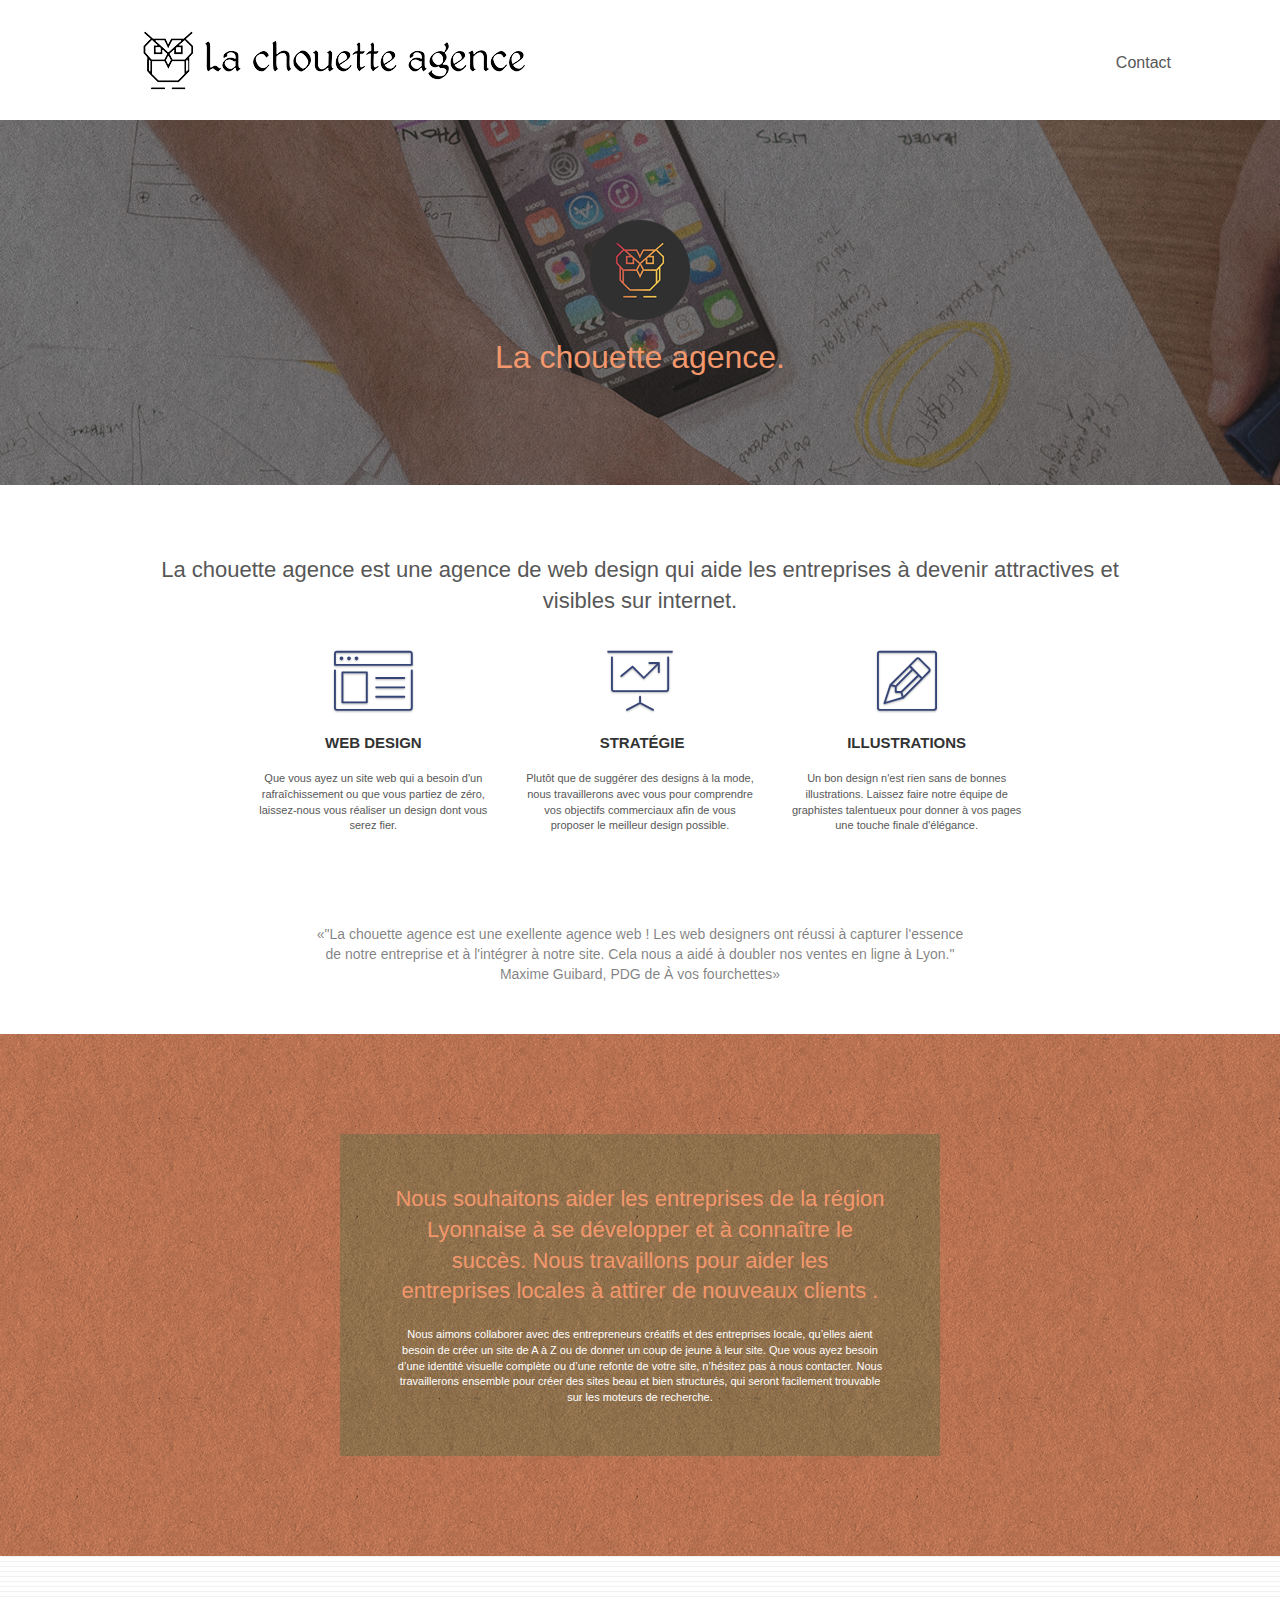
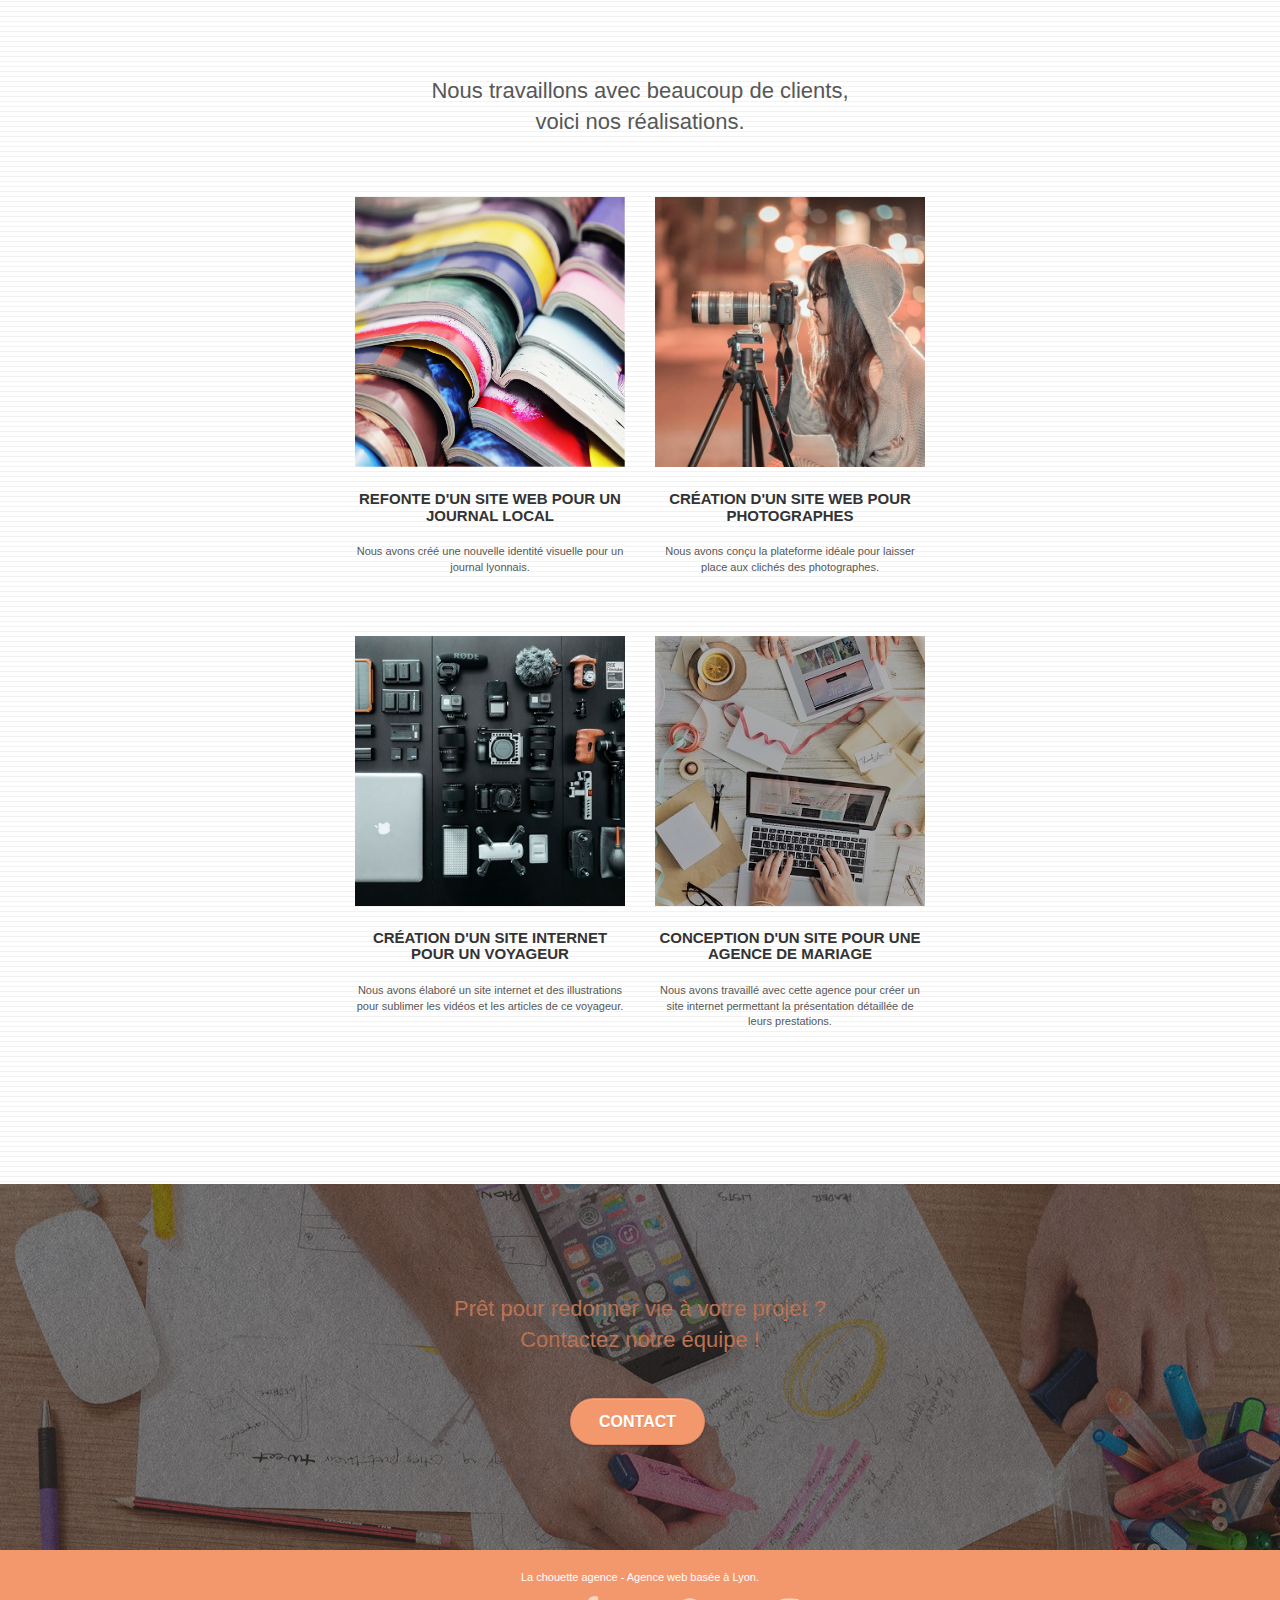
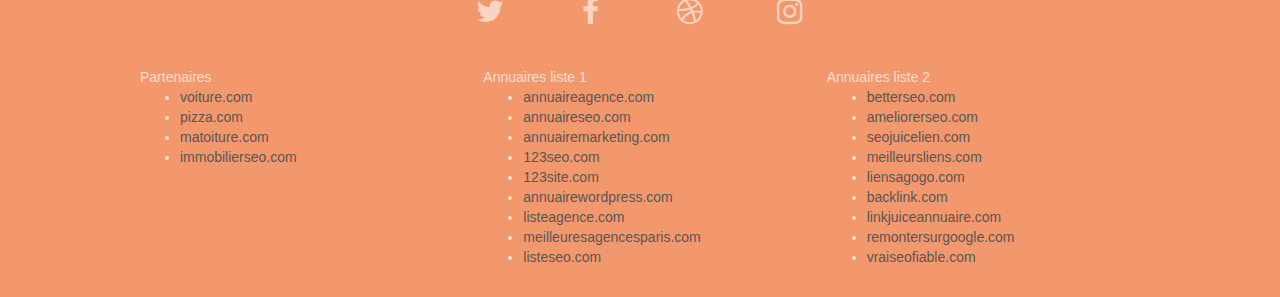
==== index.html @ 509ae754 "réduction de la taille des images trop volumineuse" ====
<!doctype html>
<html lang="fr">
<head>
    <meta charset="utf-8">
    <meta name="keywords" content="Entreprise webdesign Lyon ">
    <meta name="description" content="Entreprise de web design ,2 place Sathonay 69001 Lyon ,Ouvert de 9h à 18h du lundi au vendredi">
    <meta name="viewport" content="width=device-width, initial-scale=1.0, viewport-fit=cover">
	<meta name="robots" content="follow,index">
    <link rel="shortcut icon" type="image/png" href="favicon.jpg">
    
	<link rel="stylesheet" type="text/css" href="./css/bootstrap.css">
	<link rel="stylesheet" type="text/css" href="style.css">
	<link rel="stylesheet" type="text/css" href="./css/font-awesome.css">
	<link rel="stylesheet" type="text/css" href="./css/et-line.css">
	
    
	<script src="./js/jquery-2.1.0.min.js"></script>
	<script src="./js/bootstrap.min.js"></script>
	<script src="./js/blocs.min.js"></script>
	<script src="./js/jquery.touchSwipe.min.js" defer></script>
	<script src="./js/gmaps.min.js"></script>

    <title>La chouette agence</title>

    
<!-- Analytics -->
 
<!-- Analytics END -->
    
</head>
<body>
<!-- Principal conteneur -->
<div class="page-container">
    
<!-- bloc-0 -->
<div class="bloc bgc-white l-bloc " id="bloc-0">
	<div class="container bloc-sm">

		<nav class="navbar row">
			<div class="navbar-header">
				<img class="navbar-brand" src="img/la-chouette-agence.png" alt="logo de la chouette agence entreprise de webdesign à lyon" height="40" />
				<button id="nav-toggle" type="button" class="ui-navbar-toggle navbar-toggle" data-toggle="collapse" data-target=".navbar-1">
					<span class="sr-only">Toggle navigation</span><span class="icon-bar"></span><span class="icon-bar"></span><span class="icon-bar"></span>
				</button>
			</div>
			<div class="collapse navbar-collapse navbar-1 special-dropdown-nav">
				<ul class="site-navigation nav navbar-nav">
					<li>
					</li>
					<li>
					</li>
					<li>
						<a href="page2.html">Contact</a>
					</li>
				</ul>
			</div>
		</nav>
	</div>
</div>
<!-- bloc-0 END -->

<!-- bloc-1-presentation -->
<div class="bloc bgc-dark-slate-blue bg-banniere d-bloc bg-t-edge bloc-bg-texture texture-paper b-parallax" id="bloc-1-hero">
	<div class="container bloc-lg">
		<div class="row tight-width-whitespace">
			<div class="col-sm-12">
				<img src="img/logo.png" class="center-block image-resize-mode" width="100" alt="logo La chouette agence" />
				<h1 class="text-center hero-bloc-text tc-white ">
					La chouette agence.
				</h1>
			</div>
		</div>
	</div>
</div>
<!-- bloc-1-presentation END -->

<!-- bloc-2-services -->
<div class="bloc bgc-white l-bloc" id="bloc-2-services">
	<div class="container bloc-md">
		<div class="row">
			<div class="col-sm-12 text-center">
				<h2>La chouette agence est une agence de web design qui aide les entreprises à devenir attractives et visibles sur internet.</h2>
			</div>
		</div>
		<div class="row voffset-lg med-width-whitespace">
			<div class="col-sm-4">
				<div class="text-center">
					<span class="et-icon-browser sm-shadow icon-dark-slate-blue icons icon-lg"></span>
				</div>
				<h3 class="mg-md text-center">
					Web design
				</h3>
				<p class="text-center ">
					Que vous ayez un site web qui a besoin d'un rafraîchissement ou que vous partiez de zéro, laissez-nous vous réaliser un design dont vous serez fier.
				</p>
			</div>
			<div class="col-sm-4">
				<div class="text-center">
					<span class="et-icon-presentation sm-shadow icon-dark-slate-blue icons icon-lg"></span>
				</div>
				<h3 class="mg-md text-center">
					&nbsp;Stratégie
				</h3>
				<p class="text-center ">
					Plutôt que de suggérer des designs à la mode, nous travaillerons avec vous pour comprendre vos objectifs commerciaux afin de vous proposer le meilleur design possible.<br>
				</p>
			</div>
			<div class="col-sm-4">
				<div class="text-center">
					<span class="et-icon-edit sm-shadow icon-dark-slate-blue icons icon-lg"></span>
				</div>
				<h3 class="mg-md text-center">
					Illustrations
				</h3>
				<p class="text-center ">
					Un bon design n'est rien sans de bonnes illustrations. Laissez faire notre équipe de graphistes talentueux pour donner à vos pages une touche finale d'élégance.
				</p>
			</div>
		</div>
		<div class="row voffset-lg voffset">
			<div class="col-xs-12 col-md-8 col-md-offset-2 text-center">
				<q>"La chouette agence est une exellente agence web ! Les web designers ont réussi à capturer l'essence de notre entreprise et à l'intégrer à notre site. Cela nous a aidé à doubler nos ventes en ligne à Lyon."<br>
				Maxime Guibard, PDG de &Agrave; vos fourchettes</q>

			</div>
		</div>
	</div>
</div>
<!-- bloc-2-services END -->

<!-- bloc-3-what-i-do -->
<div class="bloc tc-white bgc-atomic-tangerine bg-presentation d-bloc bloc-bg-texture texture-paper b-parallax" id="bloc-3-what-i-do">
	<div class="container bloc-lg">
		<div class="row tight-width-whitespace black-background">
			<div class="col-sm-12">
				<h2 class="mg-md text-center tc-white">
					Nous souhaitons aider les entreprises de la région Lyonnaise à se développer et à connaître le succès. Nous travaillons pour aider les entreprises locales à attirer de nouveaux clients .<br>
				</h2>
				<p class="text-center white">
					Nous aimons collaborer avec des entrepreneurs créatifs et des entreprises locale, qu’elles aient besoin de créer un site de A à Z ou de donner un coup de jeune à leur site. Que vous ayez besoin d’une identité visuelle complète ou d’une refonte de votre site, n’hésitez pas à nous contacter. Nous travaillerons ensemble pour créer des sites beau et bien structurés, qui seront facilement trouvable sur les moteurs de recherche.
				</p>
			</div>
		</div>
	</div>
</div>
<!-- bloc-3-what-i-do END -->

<!-- bloc-4-portfolio -->
<div class="bloc bgc-white bg-lines-h2-bg bg-repeat l-bloc" id="bloc-4-portfolio">
	<div class="container bloc-lg">
		<div class="row">
			<div class="col-sm-12 text-center">
				<h2>Nous travaillons avec beaucoup de clients,<br>
				voici nos réalisations.</h2>
			</div>
		</div>
		<div class="row tight-width-whitespace portfolio-row">
			<div class="col-sm-6">
				<a href="#" data-lightbox="img1_min.jpg" data-gallery-id="gallery-1" data-caption="Refonte d'un site web pour un journal local" data-frame="snapshot-lb"><img src="img/1.jpg" alt="Plusieurs magasines ouvert illustrant la refonte d'un site web pour un journal local" class="img-responsive portfolio-thumb" /></a>
				<h3 class="mg-md text-center">
					Refonte d'un site web pour un journal local
				</h3>
				<p class="text-center">
					Nous avons créé une nouvelle identité visuelle pour un journal lyonnais.
				</p>
			</div>
			<div class="col-sm-6">
				<a href="#" data-lightbox="img2_min.jpg" data-gallery-id="gallery-1" data-caption="Création d'un site web pour photographes" data-frame="snapshot-lb"><img src="img/2.jpg" class="img-responsive portfolio-thumb" alt="Une personne prenant une photo pour représenter la création d'un site web pour photographes" /></a>
				<h3 class="mg-md text-center">
					Création d'un site web pour photographes
				</h3>
				<p class="text-center">
					Nous avons conçu la plateforme idéale pour laisser place aux clichés des photographes.
				</p>
			</div>
		</div>
		<div class="row tight-width-whitespace portfolio-row">
			<div class="col-sm-6">
				<a href="#" data-lightbox="img/3.bmp" data-gallery-id="gallery-1" data-caption="Création d'un site internet pour un voyageur" data-frame="snapshot-lb"><img src="img/3.bmp" class="img-responsive portfolio-thumb" alt="Image de différents matériels de photo et vidéo pour un site web d'un voyageur"/></a>
				<h3 class="mg-md text-center">
					Création d'un site internet pour un voyageur
				</h3>
				<p class="text-center">
					Nous avons élaboré un site internet et des illustrations pour sublimer les vidéos et les articles de ce voyageur.
				</p>
			</div>
			<div class="col-sm-6">
				<a href="#" data-lightbox="img/4.bmp" data-gallery-id="gallery-1" data-caption="Conception d'un site pour une agence de mariage" data-frame="snapshot-lb"><img src="img/4.bmp" class="img-responsive portfolio-thumb" alt="Une table de travaille avec faire part et d'autres éléments de décoration pour illustrer la création d'un site web pour agence de mariage" /></a>
				<h3 class="mg-md text-center">
					Conception d'un site pour une agence de mariage
				</h3>
				<p class="text-center">
					Nous avons travaillé avec cette agence pour créer un site internet permettant la présentation détaillée de leurs prestations.
				</p>
			</div>
		</div>
	</div>
</div>
<!-- bloc-4-portfolio END -->

<!-- bloc-5-cta -->
<div class="bloc bgc-dark-slate-blue bg-banniere d-bloc bloc-bg-texture texture-paper" id="bloc-5-cta">
	<div class="container bloc-lg">
		<div class="row">
			<h2 class="mg-md text-center tc-white">
				Prêt pour redonner vie à votre projet ?<br>Contactez notre équipe !
			</h2>
			<div class="col-sm-12 text-center">
				<a href="page2.html" class="btn btn-atomic-tangerine btn-clean btn-rd btn-lg cta-hero">Contact</a>
			</div>
		</div>
	</div>
</div>
<!-- bloc-5-cta END -->

<!-- Footer - bloc-8 -->
<div class="bloc bgc-atomic-tangerine d-bloc" id="bloc-8">
	<div class="container bloc-sm">
		<div class="row">
			<div class="col-sm-12">
				<p class="text-center white">
					La chouette agence - Agence web basée à Lyon.<br>
				</p>
				<div class="row row-no-gutters social">
					<div class="col-sm-3">
						<div class="text-center">
							<a class="social" href="index.html"><span class="fa fa-twitter icon-md"></span></a>
						</div>
					</div>
					<div class="col-sm-3">
						<div class="text-center">
							<a class="social" href="index.html"><span class="fa fa-facebook icon-md"></span></a>
						</div>
					</div>
					<div class="col-sm-3">
						<div class="text-center">
							<a class="social" href="index.html"><span class="fa fa-dribbble icon-md"></span></a>
						</div>
					</div>
					<div class="col-sm-3">
						<div class="text-center">
							<a class="social" href="index.html"><span class="fa fa-instagram icon-md"></span></a>
						</div>
					</div>
					<div class="keywords" style="color:#F3976C;">Agence web à paris, stratégie web, web design, illustrations, design de site web, site web, web, internet, site internet, site</div>
				</div>
				<div class="row">
					<div class="col-sm-4">
						Partenaires
							<ul>
								<li><a href="voiture.com">voiture.com</a></li>
								<li><a href="pizza.com">pizza.com</a></li>
								<li><a href="matoiture.com">matoiture.com</a></li>
								<li><a href="immobilierseo.com">immobilierseo.com</a></li>
							</ul>		
					</div>
					<div class="col-sm-4">
						Annuaires liste 1
						<ul>
							<li><a href="annuaireagence.com">annuaireagence.com</a></li>
							<li><a href="annuaireseo.com">annuaireseo.com</a></li>
							<li><a href="annuairemarketing.com">annuairemarketing.com</a></li>
							<li><a href="123seoture.com">123seo.com</a></li>
							<li><a href="123site.com">123site.com</a></li>
							<li><a href="annuairewordpress.com">annuairewordpress.com</a></li>
							<li><a href="listeagence.com">listeagence.com</a></li>
							<li><a href="meilleuresagencesparis.com">meilleuresagencesparis.com</a></li>
							<li><a href="listeseo.com">listeseo.com</a></li>
						</ul>
					</div>
					<div class="col-sm-4">
						Annuaires liste 2
						<ul>
							<li><a href="betterseo.com">betterseo.com</a></li>
							<li><a href="ameliorerseo.com">ameliorerseo.com</a></li>
							<li><a href="seojuicelien.com">seojuicelien.com</a></li>
							<li><a href="meilleursliens.com">meilleursliens.com</a></li>
							<li><a href="liensagogo.com">liensagogo.com</a></li>
							<li><a href="backlink.com">backlink.com</a></li>
							<li><a href="linkjuiceannuaire.com">linkjuiceannuaire.com</a></li>
							<li><a href="remontersurgoogle.com">remontersurgoogle.com</a></li>
							<li><a href="vraiseofiable.com">vraiseofiable.com</a></li>
						</ul>
					</div>
				</div>
			</div>
		</div>
	</div>
</div>
<!-- Footer - bloc-8 END -->

</div>
<!-- Principal conteneur END -->
    

</body>
</html>
---- style.css ----
body {
    margin: 0;
    padding: 0;
    background: #FFF;
    overflow-x: hidden;
    -webkit-font-smoothing: antialiased;
    -moz-osx-font-smoothing: grayscale;
}

a,
button {
    transition: all .3s ease-in-out;
    outline: none!important;
}

a:hover {
    text-decoration: none;
    cursor: pointer;
}

#page-loading-blocs-notifaction {
    position: fixed;
    top: 0;
    bottom: 0;
    width: 100%;
    z-index: 100000;
    background: #FFFFFF url("img/pageload-spinner.gif") no-repeat center center;
}

.bloc {
    width: 100%;
    clear: both;
    background: 50% 50% no-repeat;
    padding: 0 50px;
    -webkit-background-size: cover;
    -moz-background-size: cover;
    -o-background-size: cover;
    background-size: cover;
    position: relative;
}

.bloc .container {
    padding-left: 0;
    padding-right: 0;
}

.bloc-lg {
    padding: 100px 50px;
}

.bloc-md {
    padding: 50px;
}

.bloc-sm {
    padding: 20px 50px;
}

.bg-center,
.bg-l-edge,
.bg-r-edge,
.bg-t-edge,
.bg-b-edge,
.bg-tl-edge,
.bg-bl-edge,
.bg-tr-edge,
.bg-br-edge,
.bg-repeat {
    -webkit-background-size: auto!important;
    -moz-background-size: auto!important;
    -o-background-size: auto!important;
    background-size: auto!important;
}

.bg-repeat {
    background: repeat;
}

.bg-t-edge {
    background: top no-repeat;
}

.bloc-bg-texture::before {
    content: "";
    background-size: 2px 2px;
    position: absolute;
    top: 0;
    bottom: 0;
    left: 0;
    right: 0;
}

.texture-paper::before {
    background: url("img/texture-paper.png");
    background-size: 280px 280px;
}

.b-parallax {
    background-attachment: fixed;
}

.d-bloc {
    color: rgba(255, 255, 255, .7);
}

.d-bloc button:hover {
    color: rgba(255, 255, 255, .9);
}

.d-bloc .icon-round,
.d-bloc .icon-square,
.d-bloc .icon-rounded,
.d-bloc .icon-semi-rounded-a,
.d-bloc .icon-semi-rounded-b {
    border-color: rgba(255, 255, 255, .9);
}

.d-bloc .divider-h span {
    border-color: rgba(255, 255, 255, .2);
}

.d-bloc .a-btn,
.d-bloc .navbar a,
.d-bloc .navbar-brand,
.d-bloc a .icon-sm,
.d-bloc a .icon-md,
.d-bloc a .icon-lg,
.d-bloc a .icon-xl,
.d-bloc h1 a,
.d-bloc h2 a,
.d-bloc h3 a,
.d-bloc h4 a,
.d-bloc h5 a,
.d-bloc h6 a,
.d-bloc p a {
    color: rgba(255, 255, 255, .6);
}

.d-bloc .a-btn:hover,
.d-bloc .navbar a:hover,
.d-bloc .navbar-brand:hover,
.d-bloc a:hover .icon-sm,
.d-bloc a:hover .icon-md,
.d-bloc a:hover .icon-lg,
.d-bloc a:hover .icon-xl,
.d-bloc h1 a:hover,
.d-bloc h2 a:hover,
.d-bloc h3 a:hover,
.d-bloc h4 a:hover,
.d-bloc h5 a:hover,
.d-bloc h6 a:hover,
.d-bloc p a:hover {
    color: rgba(255, 255, 255, 1);
}

.d-bloc .navbar-toggle .icon-bar {
    background: rgba(255, 255, 255, 1);
}

.d-bloc .btn-wire,
.d-bloc .btn-wire:hover {
    color: rgba(255, 255, 255, 1);
    border-color: rgba(255, 255, 255, 1);
}

.d-bloc .panel {
    color: rgba(0, 0, 0, .5);
}

.d-bloc .panel button:hover {
    color: rgba(0, 0, 0, .7);
}

.d-bloc .panel icon {
    border-color: rgba(0, 0, 0, .7);
}

.d-bloc .panel .divider-h span {
    border-color: rgba(0, 0, 0, .1);
}

.d-bloc .panel .a-btn {
    color: rgba(0, 0, 0, .6);
}

.d-bloc .panel .a-btn:hover {
    color: rgba(0, 0, 0, 1);
}

.d-bloc .panel .btn-wire,
.d-bloc .panel .btn-wire:hover {
    color: rgba(0, 0, 0, .7);
    border-color: rgba(0, 0, 0, .3);
}

.d-bloc .panel,
.l-bloc {
    color: rgba(0, 0, 0, .5);
}

.d-bloc .panel button:hover,
.l-bloc button:hover {
    color: rgba(0, 0, 0, .7);
}

.l-bloc .icon-round,
.l-bloc .icon-square,
.l-bloc .icon-rounded,
.l-bloc .icon-semi-rounded-a,
.l-bloc .icon-semi-rounded-b {
    border-color: rgba(0, 0, 0, .7);
}

.d-bloc .panel .divider-h span,
.l-bloc .divider-h span {
    border-color: rgba(0, 0, 0, .1);
}

.d-bloc .panel .a-btn,
.l-bloc .a-btn,
.l-bloc .navbar a,
.l-bloc .navbar-brand,
.l-bloc a .icon-sm,
.l-bloc a .icon-md,
.l-bloc a .icon-lg,
.l-bloc a .icon-xl,
.l-bloc h1 a,
.l-bloc h2 a,
.l-bloc h3 a,
.l-bloc h4 a,
.l-bloc h5 a,
.l-bloc h6 a,
.l-bloc p a {
    color: rgba(0, 0, 0, .6);
}

.d-bloc .panel .a-btn:hover,
.l-bloc .a-btn:hover,
.l-bloc .navbar a:hover,
.l-bloc .navbar-brand:hover,
.l-bloc a:hover .icon-sm,
.l-bloc a:hover .icon-md,
.l-bloc a:hover .icon-lg,
.l-bloc a:hover .icon-xl,
.l-bloc h1 a:hover,
.l-bloc h2 a:hover,
.l-bloc h3 a:hover,
.l-bloc h4 a:hover,
.l-bloc h5 a:hover,
.l-bloc h6 a:hover,
.l-bloc p a:hover {
    color: rgba(0, 0, 0, 1);
}

.l-bloc .navbar-toggle .icon-bar {
    color: rgba(0, 0, 0, .6);
}

.d-bloc .panel .btn-wire,
.d-bloc .panel .btn-wire:hover,
.l-bloc .btn-wire,
.l-bloc .btn-wire:hover {
    color: rgba(0, 0, 0, .7);
    border-color: rgba(0, 0, 0, .3);
}

.voffset {
    margin-top: 30px;
}

.voffset-lg {
    margin-top: 80px;
}

.row-no-gutters {
    margin-right: 0;
    margin-left: 0;
}

.row.row-no-gutters > [class^="col-"],
.row.row-no-gutters > [class*=" col-"] {
    padding-right: 0;
    padding-left: 0;
}

#bloc-1-hero h1 {
    font-size: 32px;
}

.navbar {
    margin-bottom: 0;
    z-index: 1;
}

.navbar-brand {
    height: auto;
    padding: 3px 15px;
    font-size: 25px;
    font-weight: normal;
    font-weight: 600;
    line-height: 44px;
}

.navbar-brand img {
    max-height: 200px;
    margin: 0 5px 0 0;
    display: inline;
}

.navbar-brand img[src$=svg] {
    min-width: 100px;
}

.nav-center .navbar-brand img {
    margin: 0;
}

.navbar .nav {
    padding-top: 2px;
    margin-right: -16px;
    float: right;
    z-index: 1;
}

.nav > li {
    float: left;
    margin-top: 4px;
    font-size: 16px;
}

.navbar-nav .open .dropdown-menu > li > a {
    text-align: inherit;
}

.nav > li a:hover,
.nav > li a:focus {
    background: transparent;
}

.navbar-toggle {
    margin: 10px 10px 0 0;
    border: 0px;
}

.navbar-toggle:hover {
    background: transparent!important;
}

.navbar-toggle .icon-bar {
    background-color: rgba(0, 0, 0, .5);
    width: 26px;
}

.nav-invert .navbar .nav {
    float: left;
}

.nav-invert .navbar-header,
.nav-invert .navbar-brand {
    float: right;
    position: relative;
    z-index: 2;
}

@media (min-width: 768px) {
    .site-navigation {
        position: absolute;
        top: 50%;
        right: -16px;
        transform: translate(0, -50%);
        -webkit-transform: translateY(-50%);
    }
    .nav > li .dropdown-menu a,
    .nav > li .dropdown-menu a:hover {
        color: #484848;
    }
    .nav-invert .site-navigation {
        left: 0;
        right: 0;
    }
    .nav-center {
        text-align: center;
    }
    .nav-center .navbar-header {
        width: 100%;
    }
    .nav-center .navbar-header,
    .nav-center .navbar-brand,
    .nav-center .nav > li {
        float: none;
        display: inline-block;
    }
    .nav-center .site-navigation {
        position: relative;
        width: 100%;
        right: 0;
        margin-right: 0px;
        margin-top: 20px;
    }
    .nav-center.mini-nav .navbar-toggle {
        float: none;
        margin: 10px auto 0;
    }
}

.nav > li > .dropdown a {
    background: none!important;
    display: block;
    padding: 14px 15px;
}

nav .caret {
    margin: 0 5px;
}

.dropdown-menu .dropdown-menu {
    top: -8px;
    left: 100%;
}

.dropdown-menu .dropmenu-flow-right {
    top: 100%;
    left: 0;
    margin-left: -1px;
    border-top-left-radius: 0;
    border-top-right-radius: 0;
}

.dropdown-menu .dropdown span {
    border: 4px solid black;
    border-top-color: transparent;
    border-right-color: transparent;
    border-bottom-color: transparent;
    margin: 6px -5px 0 0!important;
    float: right;
}

.mg-md {
    margin-top: 10px;
    margin-bottom: 20px;
}

.mg-lg {
    margin-top: 10px;
    margin-bottom: 40px;
}

.btn {
    margin: 0 5px 5px 0;
}

.btn.pull-right {
    margin: 0 0 5px 5px;
}

.btn-d,
.btn-d:hover,
.btn-d:focus {
    color: #FFF;
    background: rgba(0, 0, 0, .3);
}

button {
    outline: none!important;
}

.btn-rd {
    border-radius: 40px;
}

.btn-clean {
    border: 1px solid rgba(0, 0, 0, .08);
    border-bottom-color: rgba(0, 0, 0, .1);
    text-shadow: 0 1px 0 rgba(0, 0, 1, .1);
    box-shadow: 0 1px 3px rgba(0, 0, 1, .25), inset 0 1px 0 0 rgba(255, 255, 255, .15);
}

.icon-md {
    font-size: 30px!important;
}

.icon-lg {
    font-size: 60px!important;
}

.sm-shadow {
    text-shadow: 0 1px 2px rgba(0, 0, 0, .3);
}

.panel-sq,
.panel-sq .panel-heading,
.panel-sq .panel-footer {
    border-radius: 0;
}

.panel-rd {
    border-radius: 30px;
}

.panel-rd .panel-heading {
    border-radius: 29px 29px 0 0;
}

.panel-rd .panel-footer {
    border-radius: 0 0 29px 29px;
}

.form-control {
    border-color: rgba(0, 0, 0, .1);
    box-shadow: none;
}

.scrollToTop {
    width: 40px;
    height: 40px;
    position: fixed;
    bottom: 20px;
    right: 20px;
    opacity: 0;
    z-index: 500;
    transition: all .3s ease-in-out;
}

.scrollToTop span {
    margin-top: 6px;
}

.showScrollTop {
    font-size: 14px;
    opacity: 1;
}

a[data-lightbox] {
    position: relative;
    display: block;
    text-align: center;
}

a[data-lightbox]:hover::before {
    content: "+";
    font-family: "HelveticaNeue-Light", "Helvetica Neue Light", "Helvetica Neue", Helvetica, Arial;
    font-size: 32px;
    width: 50px;
    height: 50px;
    margin-left: -25px;
    border-radius: 50%;
    background: rgba(0, 0, 0, .6);
    color: #FFF;
    font-weight: 100;
    z-index: 1;
    position: absolute;
    top: 50%;
    transform: translateY(-50%);
    -webkit-transform: translateY(-50%);
}

a[data-lightbox]:hover img {
    opacity: 0.6;
    -webkit-animation-fill-mode: none;
    animation-fill-mode: none;
}

#lightbox-modal {
    display: flex;
    align-items: center;
}

#lightbox-modal .modal-dialog {
    width: 90%;
    max-width: 900px;
    margin: 0 auto 0;
}

#lightbox-modal .modal-dialog img {
    max-height: 90vh;
    margin: 0 auto;
}

.lightbox-caption {
    padding: 20px;
    color: #FFF;
    background: rgba(0, 0, 0, .5);
    position: absolute;
    left: 15px;
    right: 15px;
    bottom: 5px;
}

.close-lightbox {
    color: #FFF;
    font-size: 30px;
    position: absolute;
    top: 20px;
    right: 20px;
    z-index: 20;
    background: rgba(0, 0, 0, .5);
    border: none;
    line-height: 30px;
    padding: 0 9px 5px;
    opacity: 0.3;
}

.close-lightbox:hover,
.next-lightbox:hover,
.prev-lightbox:hover {
    opacity: 1.0;
    color: #FFF;
}

.next-lightbox,
.prev-lightbox {
    font-size: 20px;
    color: rgba(255, 255, 255, .9);
    background: rgba(0, 0, 0, .5);
    transition: all .2s ease-in-out;
    position: absolute;
    top: 45%;
    z-index: 1;
    opacity: 0.4;
}

.next-lightbox {
    padding: 6px 8px 1px 13px;
    right: 25px;
}

.prev-lightbox {
    padding: 6px 13px 1px 10px;
    left: 25px;
}

.snapshot-lb .modal-body {
    padding-bottom: 45px;
}

.snapshot-lb .lightbox-caption {
    padding: 0;
    color: rgba(0, 0, 0, .5);
    background: none;
}

h1,
h2,
h3,
h4,
h5,
h6,
p,
label,
.btn,
a {
    font-family: "helvetica";
    font-weight: 400;
    color: #575757!important;
}

.container {
    max-width: 1000px;
}

.hero-bloc-text {
    font-size: 38px;
}

.hero-bloc-text-sub {
    font-size: 36px;
}

.statement-bloc-text {
    line-height: 26px;
    font-style: italic;
    font-size: 20px;
    text-align: center;
    font-weight: lighter;
    max-width: 520px;
    margin: auto auto auto auto;
}

p {
    font-size: 11px;
}

.tight-width-whitespace {
    max-width: 600px;
    margin: auto auto auto auto;
}

.h1 {
    font-size: 20px;
    font-family: "Open Sans";
}

.cta-hero {
    margin-top: 22px;
    color: #FFFFFF!important;
    text-transform: uppercase;
    padding: 12px 28px 12px 28px;
    font-size: 16px;
    font-weight: 700;
}

.social {
    max-width: 400px;
    margin: auto auto auto auto;
}

h2 {
    font-size: 22px;
    line-height: 1.4em;
}

h3 {
    font-size: 15px;
    text-transform: uppercase;
    font-weight: 700;
    color: #333333!important;
}

.med-width-whitespace {
    max-width: 800px;
    margin: auto auto auto auto;
    box-shadow: 0px 0px 0px #000000;
}

h1 {
    color: #333333!important;
}

h4 {
    color: #333333!important;
}

.icons {
    margin-bottom: 14px;
    margin-top: 24px;
}

.white {
    color: #FFFFFF!important;
}

.portfolio-thumb {
    margin-bottom: 24px;
}

.portfolio-row {
    margin-bottom: 44px;
    margin-top: 50px;
}

.avatar {
    box-shadow: 0px 4px 9px rgba(0, 0, 0, 0.3);
}

.black-background {
    background-color: rgba(165, 147, 99, 0.7);
    padding: 40px 40px 40px 40px;
}

.bold-link {
    font-weight: 900;
    text-decoration: underline!important;
}

.bgc-white {
    background-color: #FFFFFF;
}

.bgc-dark-slate-blue {
    background-color: #364577;
}

.bgc-atomic-tangerine {
    background-color: #F3976C;
}

.tc-white {
    color: #F3976C!important;
}

.btn-atomic-tangerine {
    background: #F3976C;
    color: #FFFFFF!important;
}

.btn-atomic-tangerine:hover {
    background: #c27956!important;
    color: #FFFFFF!important;
}

.ltc-white {
    color: #FFFFFF!important;
}

.ltc-white:hover {
    color: #cccccc!important;
}

.ltc-atomic-tangerine {
    color: #F3976C!important;
}

.ltc-atomic-tangerine:hover {
    color: #c27956!important;
}

.icon-dark-slate-blue {
    color: #364577!important;
    border-color: #364577!important;
}

.bg-dots-bg {
    background-image: url("img/dots-bg.png");
}

.bg-lines-h2-bg {
    background-image: url("img/lines-h2-bg.png");
}

.bg-banniere {
    background-image: url("img/la-chouette-agence-banniere.jpg");
}

.bg-presentation {
    background-image: url("img/image-de-presentation.bmp");
}

@media (max-width: 1024px) {
    .bloc {
        padding-left: 20px;
        padding-right: 20px;
    }
    .bloc.full-width-bloc,
    .bloc-tile-2.full-width-bloc .container,
    .bloc-tile-3.full-width-bloc .container,
    .bloc-tile-4.full-width-bloc .container {
        padding-left: 0;
        padding-right: 0;
    }
}

@media (max-width: 992px) and (min-width: 768px) {
    .navbar .nav {
        max-width: 80%
    }
    .nav-center.navbar .nav {
        max-width: 100%
    }
}

@media only screen and (min-device-width: 768px) and (max-device-width: 1024px) and (orientation: landscape) {
    .b-parallax {
        background-attachment: scroll;
    }
}

@media only screen and (min-device-width: 1024px) and (max-device-width: 1366px) and (-webkit-min-device-pixel-ratio: 1.5) {
    .b-parallax {
        background-attachment: scroll;
    }
}

@media (max-width: 991px) {
    .container {
        width: 100%;
    }
    .b-parallax {
        background-attachment: scroll;
    }
    .page-container,
    #hero-bloc {
        overflow-x: hidden;
        position: relative;
    }
    .bloc {
        padding-left: constant(safe-area-inset-left);
        padding-right: constant(safe-area-inset-right);
    }
    .bloc-group,
    .bloc-group .bloc {
        display: block;
        width: 100%;
    }
    .bloc-fill-screen .fill-bloc-top-edge,
    .bloc-fill-screen .fill-bloc-bottom-edge {
        padding: 0 20px;
        padding-left: constant(safe-area-inset-left);
        padding-right: constant(safe-area-inset-right);
    }
}

@media (max-width: 767px) {
    .page-container {
        overflow-x: hidden;
        position: relative;
    }
    h1,
    h2,
    h3,
    h4,
    h5,
    h6,
    p,
    #disqus_thread {
        padding-left: 10px!important;
        padding-right: 10px!important;
    }
    .b-parallax {
        background-attachment: scroll;
    }
    .navbar .nav {
        padding-top: 0;
        border-top: 1px solid rgba(0, 0, 0, .2);
        float: none!important;
    }
    .navbar.row {
        margin-left: 0;
        margin-right: 0;
    }
    .site-navigation {
        position: inherit;
        transform: none;
        -webkit-transform: none;
        -ms-transform: none;
    }
    .nav > li {
        margin-top: 0;
        border-bottom: 1px solid rgba(0, 0, 0, .1);
        background: rgba(0, 0, 0, .05);
        text-align: left;
        padding-left: 15px;
        width: 100%;
    }
    .nav > li:hover {
        background: rgba(0, 0, 0, .08);
    }
    .dropdown .dropdown a .caret {
        float: none;
        margin: 5px 0 0 10px!important;
        border: 4px solid black;
        border-bottom-color: transparent;
        border-right-color: transparent;
        border-left-color: transparent;
    }
    #hero-bloc .navbar .nav {
        background: rgba(0, 0, 0, .8);
    }
    #hero-bloc .navbar .nav a {
        color: rgba(255, 255, 255, .6);
    }
    .hero {
        padding: 50px 0;
    }
    .hero-nav {
        left: -1px;
        right: -1px;
    }
    .navbar-collapse {
        padding: 0;
        overflow-x: hidden;
        -webkit-box-shadow: none;
        box-shadow: none;
    }
    .navbar-brand img {
        max-height: 40px;
        width: auto;
    }
    .nav-invert .navbar-header {
        float: none;
        width: 100%;
    }
    .nav-invert .navbar-toggle {
        float: left;
        margin-left: 10px;
    }
    .bloc {
        padding-left: 0;
        padding-right: 0;
    }
    .bloc-xxl,
    .bloc-xl,
    .bloc-lg {
        padding: 40px 0;
    }
    .bloc-sm,
    .bloc-md {
        padding-left: 0;
        padding-right: 0;
    }
    .bloc-tile-2 .container,
    .bloc-tile-3 .container,
    .bloc-tile-4 .container,
    .bloc-fill-screen .fill-bloc-top-edge,
    .bloc-fill-screen .fill-bloc-bottom-edge {
        padding-left: 0;
        padding-right: 0;
    }
    .a-block {
        padding: 0 10px;
    }
    .btn-dwn {
        display: none;
    }
    .voffset {
        margin-top: 5px;
    }
    .voffset-md {
        margin-top: 20px;
    }
    .voffset-lg {
        margin-top: 30px;
    }
    form {
        padding: 5px;
    }
    .close-lightbox {
        display: inline-block;
    }
    .blocsapp-device-iphone5 {
        background-size: 216px 425px;
        padding-top: 60px;
        width: 216px;
        height: 425px;
    }
    .blocsapp-device-iphone5 img {
        width: 180px;
        height: 320px;
    }
}

@media (max-width: 400px) {
    .bloc {
        padding-left: 0;
        padding-right: 0;
    }
}

@media (max-width: 767px) {
    .bloc-mob-center-text {
        text-align: center;
    }
}
---- css/et-line.css ----
@font-face {
    font-family: et-line;
    src: url(../fonts/et-line.eot);
    src: url(../fonts/et-line.eot?#iefix) format('embedded-opentype'), url(../fonts/et-line.woff) format('woff'), url(../fonts/et-line.ttf) format('truetype'), url(../fonts/et-line.svg#et-line) format('svg');
    font-weight: 400;
    font-style: normal
}

.et-icon-adjustments,
.et-icon-alarmclock,
.et-icon-anchor,
.et-icon-aperture,
.et-icon-attachment,
.et-icon-bargraph,
.et-icon-basket,
.et-icon-beaker,
.et-icon-bike,
.et-icon-book-open,
.et-icon-briefcase,
.et-icon-browser,
.et-icon-calendar,
.et-icon-camera,
.et-icon-caution,
.et-icon-chat,
.et-icon-circle-compass,
.et-icon-clipboard,
.et-icon-clock,
.et-icon-cloud,
.et-icon-compass,
.et-icon-desktop,
.et-icon-dial,
.et-icon-document,
.et-icon-documents,
.et-icon-download,
.et-icon-dribbble,
.et-icon-edit,
.et-icon-envelope,
.et-icon-expand,
.et-icon-facebook,
.et-icon-flag,
.et-icon-focus,
.et-icon-gears,
.et-icon-genius,
.et-icon-gift,
.et-icon-global,
.et-icon-globe,
.et-icon-googleplus,
.et-icon-grid,
.et-icon-happy,
.et-icon-hazardous,
.et-icon-heart,
.et-icon-hotairballoon,
.et-icon-hourglass,
.et-icon-key,
.et-icon-laptop,
.et-icon-layers,
.et-icon-lifesaver,
.et-icon-lightbulb,
.et-icon-linegraph,
.et-icon-linkedin,
.et-icon-lock,
.et-icon-magnifying-glass,
.et-icon-map,
.et-icon-map-pin,
.et-icon-megaphone,
.et-icon-mic,
.et-icon-mobile,
.et-icon-newspaper,
.et-icon-notebook,
.et-icon-paintbrush,
.et-icon-paperclip,
.et-icon-pencil,
.et-icon-phone,
.et-icon-picture,
.et-icon-pictures,
.et-icon-piechart,
.et-icon-presentation,
.et-icon-pricetags,
.et-icon-printer,
.et-icon-profile-female,
.et-icon-profile-male,
.et-icon-puzzle,
.et-icon-quote,
.et-icon-recycle,
.et-icon-refresh,
.et-icon-ribbon,
.et-icon-rss,
.et-icon-sad,
.et-icon-scissors,
.et-icon-scope,
.et-icon-search,
.et-icon-shield,
.et-icon-speedometer,
.et-icon-strategy,
.et-icon-streetsign,
.et-icon-tablet,
.et-icon-target,
.et-icon-telescope,
.et-icon-toolbox,
.et-icon-tools,
.et-icon-tools-2,
.et-icon-trophy,
.et-icon-tumblr,
.et-icon-twitter,
.et-icon-upload,
.et-icon-video,
.et-icon-wallet,
.et-icon-wine {
    font-family: et-line;
    speak: none;
    font-style: normal;
    font-weight: 400;
    font-variant: normal;
    text-transform: none;
    line-height: 1;
    -webkit-font-smoothing: antialiased;
    -moz-osx-font-smoothing: grayscale;
    display: inline-block
}

.et-icon-mobile:before {
    content: "\e000"
}

.et-icon-laptop:before {
    content: "\e001"
}

.et-icon-desktop:before {
    content: "\e002"
}

.et-icon-tablet:before {
    content: "\e003"
}

.et-icon-phone:before {
    content: "\e004"
}

.et-icon-document:before {
    content: "\e005"
}

.et-icon-documents:before {
    content: "\e006"
}

.et-icon-search:before {
    content: "\e007"
}

.et-icon-clipboard:before {
    content: "\e008"
}

.et-icon-newspaper:before {
    content: "\e009"
}

.et-icon-notebook:before {
    content: "\e00a"
}

.et-icon-book-open:before {
    content: "\e00b"
}

.et-icon-browser:before {
    content: "\e00c"
}

.et-icon-calendar:before {
    content: "\e00d"
}

.et-icon-presentation:before {
    content: "\e00e"
}

.et-icon-picture:before {
    content: "\e00f"
}

.et-icon-pictures:before {
    content: "\e010"
}

.et-icon-video:before {
    content: "\e011"
}

.et-icon-camera:before {
    content: "\e012"
}

.et-icon-printer:before {
    content: "\e013"
}

.et-icon-toolbox:before {
    content: "\e014"
}

.et-icon-briefcase:before {
    content: "\e015"
}

.et-icon-wallet:before {
    content: "\e016"
}

.et-icon-gift:before {
    content: "\e017"
}

.et-icon-bargraph:before {
    content: "\e018"
}

.et-icon-grid:before {
    content: "\e019"
}

.et-icon-expand:before {
    content: "\e01a"
}

.et-icon-focus:before {
    content: "\e01b"
}

.et-icon-edit:before {
    content: "\e01c"
}

.et-icon-adjustments:before {
    content: "\e01d"
}

.et-icon-ribbon:before {
    content: "\e01e"
}

.et-icon-hourglass:before {
    content: "\e01f"
}

.et-icon-lock:before {
    content: "\e020"
}

.et-icon-megaphone:before {
    content: "\e021"
}

.et-icon-shield:before {
    content: "\e022"
}

.et-icon-trophy:before {
    content: "\e023"
}

.et-icon-flag:before {
    content: "\e024"
}

.et-icon-map:before {
    content: "\e025"
}

.et-icon-puzzle:before {
    content: "\e026"
}

.et-icon-basket:before {
    content: "\e027"
}

.et-icon-envelope:before {
    content: "\e028"
}

.et-icon-streetsign:before {
    content: "\e029"
}

.et-icon-telescope:before {
    content: "\e02a"
}

.et-icon-gears:before {
    content: "\e02b"
}

.et-icon-key:before {
    content: "\e02c"
}

.et-icon-paperclip:before {
    content: "\e02d"
}

.et-icon-attachment:before {
    content: "\e02e"
}

.et-icon-pricetags:before {
    content: "\e02f"
}

.et-icon-lightbulb:before {
    content: "\e030"
}

.et-icon-layers:before {
    content: "\e031"
}

.et-icon-pencil:before {
    content: "\e032"
}

.et-icon-tools:before {
    content: "\e033"
}

.et-icon-tools-2:before {
    content: "\e034"
}

.et-icon-scissors:before {
    content: "\e035"
}

.et-icon-paintbrush:before {
    content: "\e036"
}

.et-icon-magnifying-glass:before {
    content: "\e037"
}

.et-icon-circle-compass:before {
    content: "\e038"
}

.et-icon-linegraph:before {
    content: "\e039"
}

.et-icon-mic:before {
    content: "\e03a"
}

.et-icon-strategy:before {
    content: "\e03b"
}

.et-icon-beaker:before {
    content: "\e03c"
}

.et-icon-caution:before {
    content: "\e03d"
}

.et-icon-recycle:before {
    content: "\e03e"
}

.et-icon-anchor:before {
    content: "\e03f"
}

.et-icon-profile-male:before {
    content: "\e040"
}

.et-icon-profile-female:before {
    content: "\e041"
}

.et-icon-bike:before {
    content: "\e042"
}

.et-icon-wine:before {
    content: "\e043"
}

.et-icon-hotairballoon:before {
    content: "\e044"
}

.et-icon-globe:before {
    content: "\e045"
}

.et-icon-genius:before {
    content: "\e046"
}

.et-icon-map-pin:before {
    content: "\e047"
}

.et-icon-dial:before {
    content: "\e048"
}

.et-icon-chat:before {
    content: "\e049"
}

.et-icon-heart:before {
    content: "\e04a"
}

.et-icon-cloud:before {
    content: "\e04b"
}

.et-icon-upload:before {
    content: "\e04c"
}

.et-icon-download:before {
    content: "\e04d"
}

.et-icon-target:before {
    content: "\e04e"
}

.et-icon-hazardous:before {
    content: "\e04f"
}

.et-icon-piechart:before {
    content: "\e050"
}

.et-icon-speedometer:before {
    content: "\e051"
}

.et-icon-global:before {
    content: "\e052"
}

.et-icon-compass:before {
    content: "\e053"
}

.et-icon-lifesaver:before {
    content: "\e054"
}

.et-icon-clock:before {
    content: "\e055"
}

.et-icon-aperture:before {
    content: "\e056"
}

.et-icon-quote:before {
    content: "\e057"
}

.et-icon-scope:before {
    content: "\e058"
}

.et-icon-alarmclock:before {
    content: "\e059"
}

.et-icon-refresh:before {
    content: "\e05a"
}

.et-icon-happy:before {
    content: "\e05b"
}

.et-icon-sad:before {
    content: "\e05c"
}

.et-icon-facebook:before {
    content: "\e05d"
}

.et-icon-twitter:before {
    content: "\e05e"
}

.et-icon-googleplus:before {
    content: "\e05f"
}

.et-icon-rss:before {
    content: "\e060"
}

.et-icon-tumblr:before {
    content: "\e061"
}

.et-icon-linkedin:before {
    content: "\e062"
}

.et-icon-dribbble:before {
    content: "\e063"
}
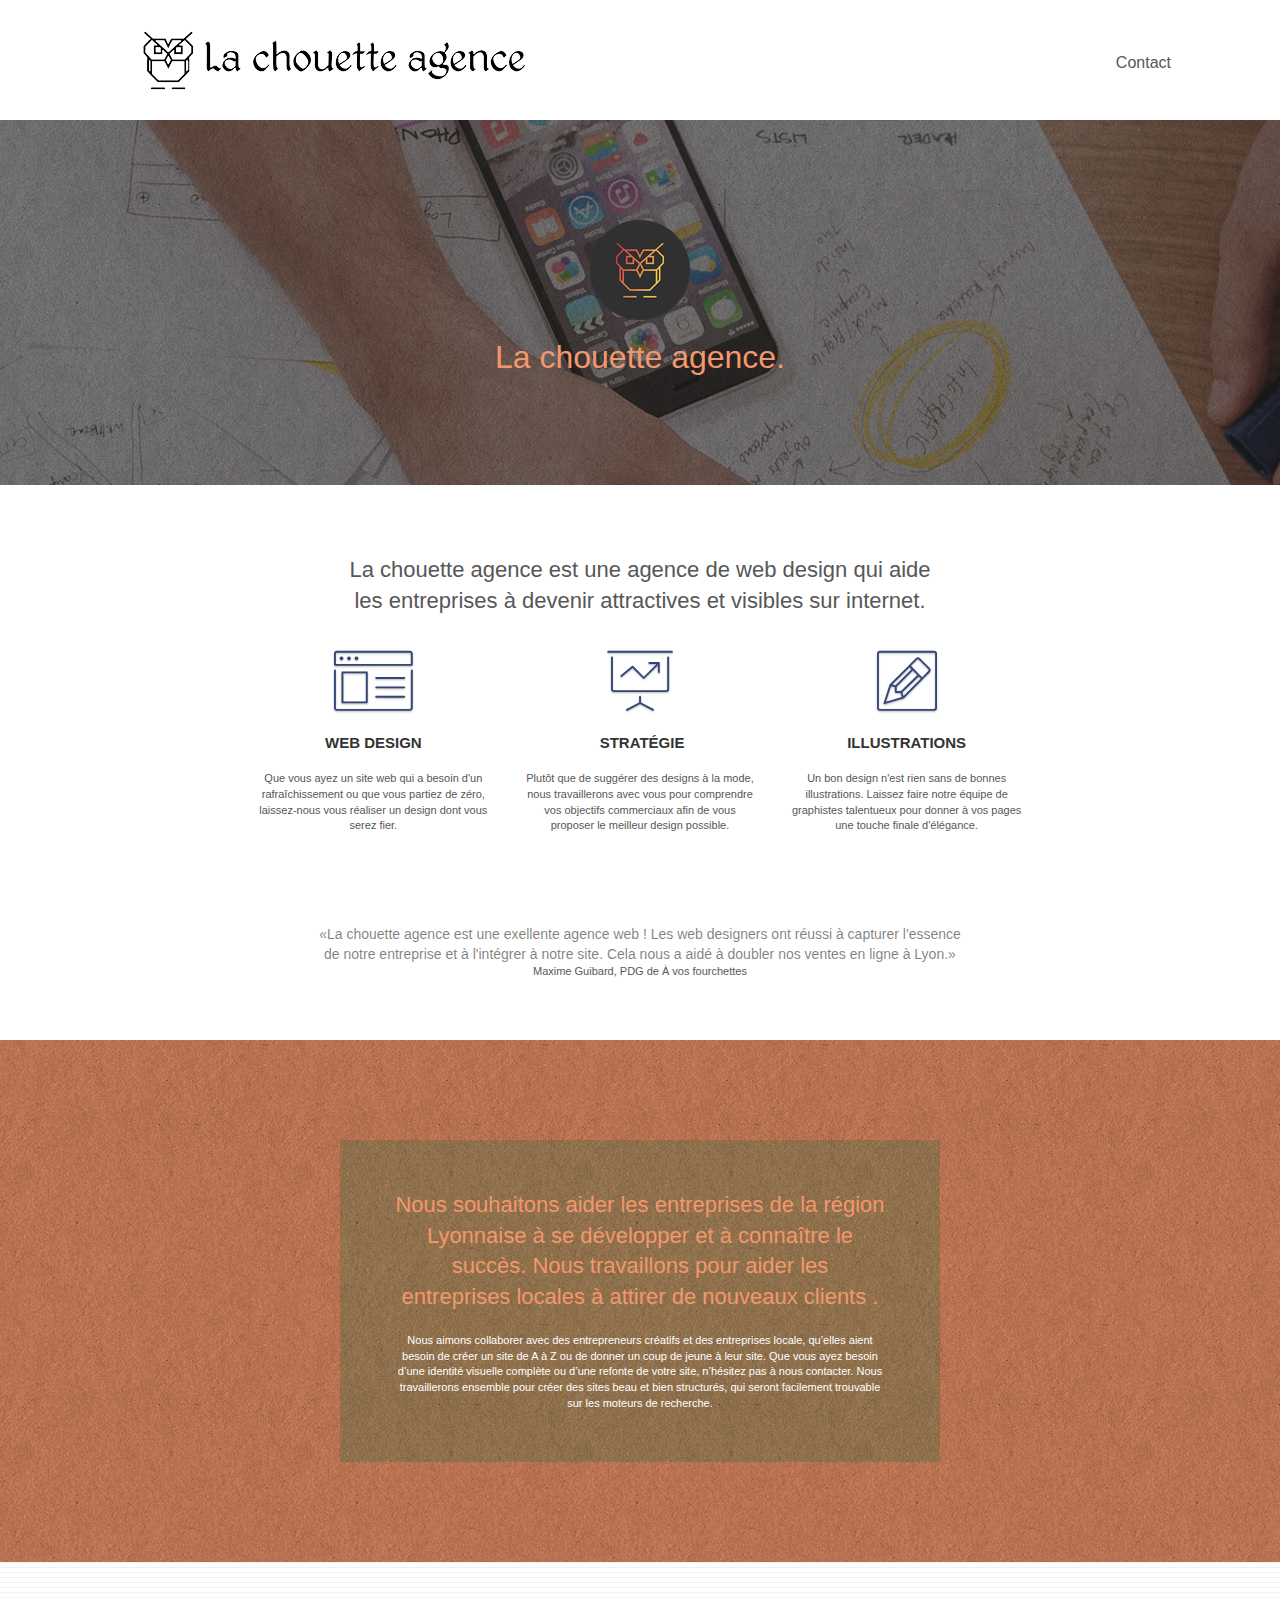
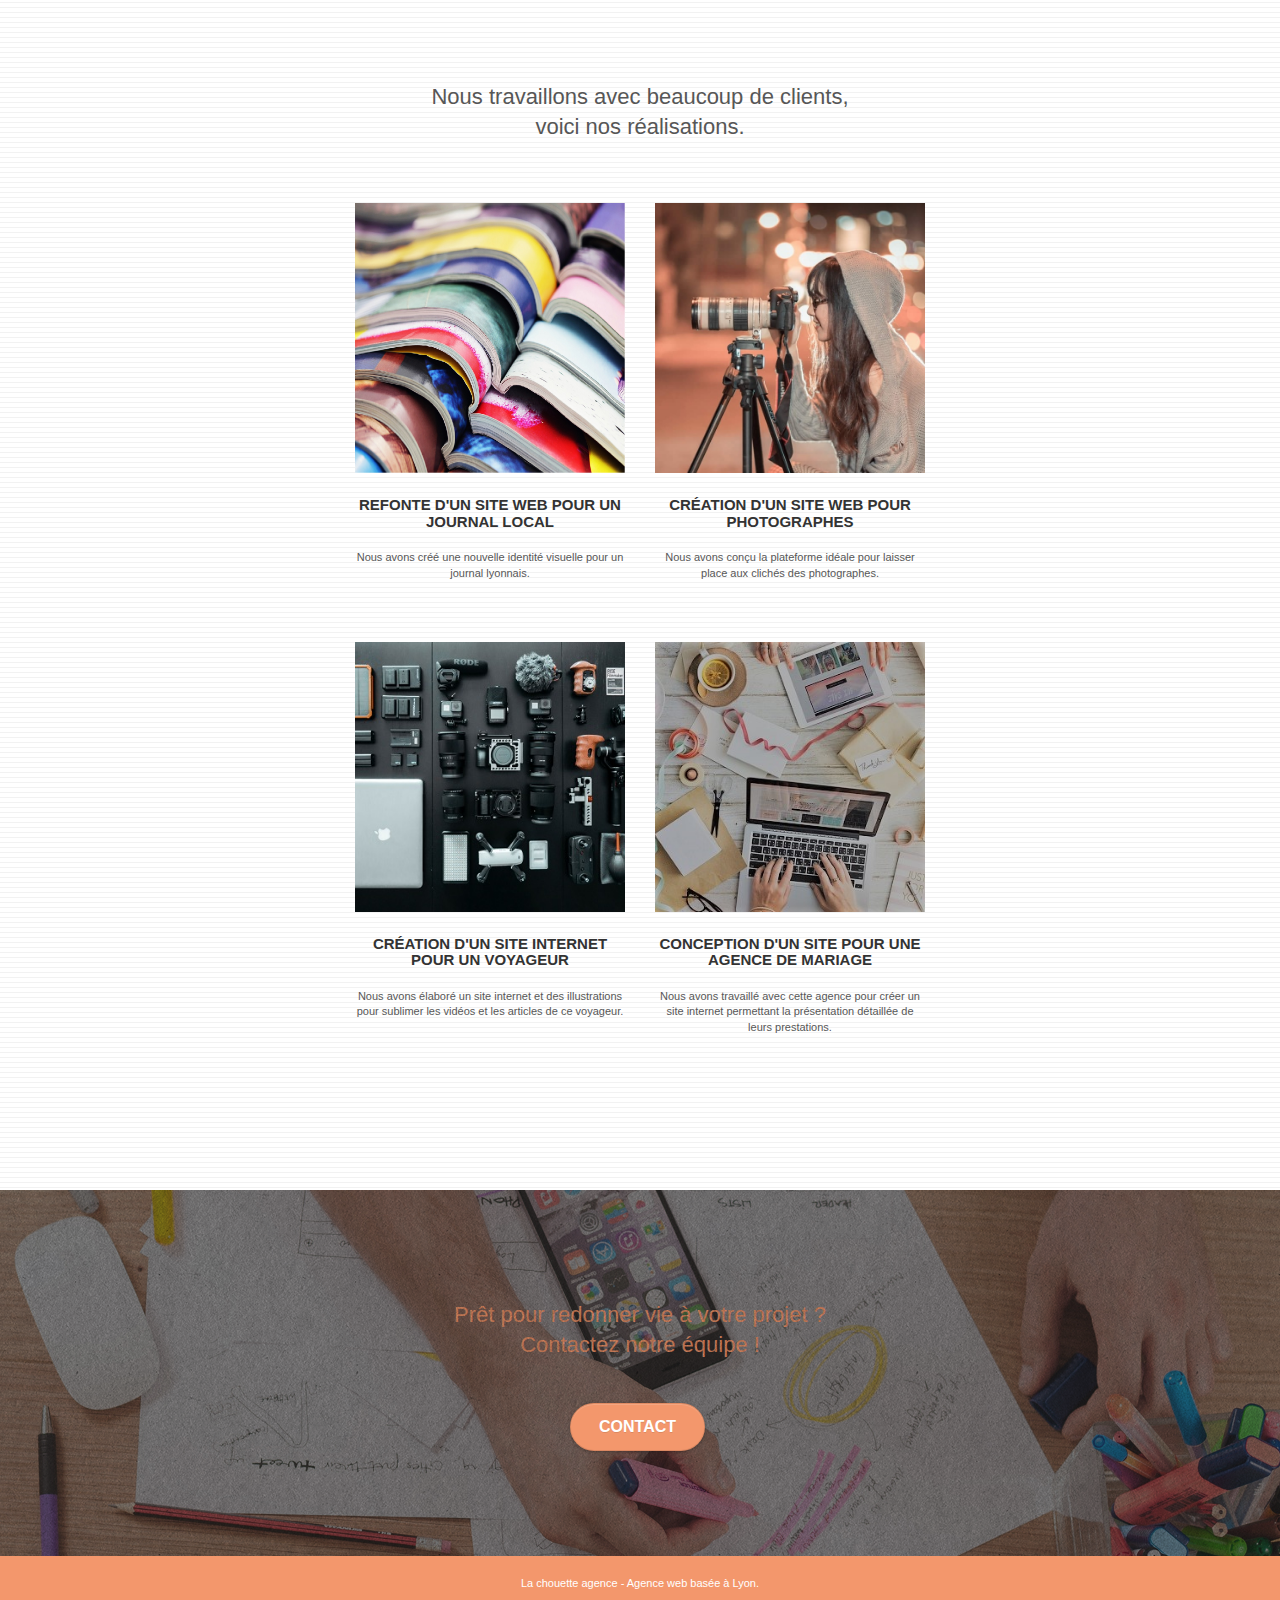
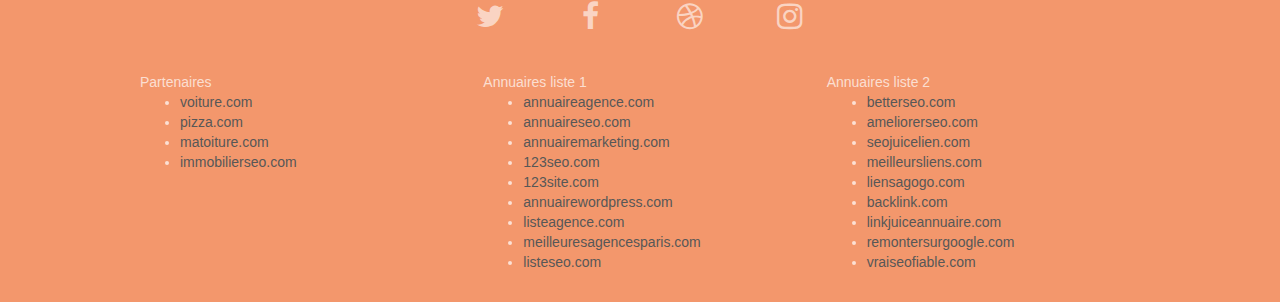
==== commit 7e9c6120: "rectification des textes ajouté" ====
--- a/index.html
+++ b/index.html
@@ -79,7 +79,7 @@
 	<div class="container bloc-md">
 		<div class="row">
 			<div class="col-sm-12 text-center">
-				<h2>La chouette agence est une agence de web design qui aide les entreprises à devenir attractives et visibles sur internet.</h2>
+				<h2>La chouette agence est une agence de web design qui aide <br> les entreprises à devenir attractives et visibles sur internet.</h2>
 			</div>
 		</div>
 		<div class="row voffset-lg med-width-whitespace">
@@ -119,9 +119,8 @@
 		</div>
 		<div class="row voffset-lg voffset">
 			<div class="col-xs-12 col-md-8 col-md-offset-2 text-center">
-				<q>"La chouette agence est une exellente agence web ! Les web designers ont réussi à capturer l'essence de notre entreprise et à l'intégrer à notre site. Cela nous a aidé à doubler nos ventes en ligne à Lyon."<br>
-				Maxime Guibard, PDG de &Agrave; vos fourchettes</q>
-
+				<q>La chouette agence est une exellente agence web ! Les web designers ont réussi à capturer l'essence de notre entreprise et à l'intégrer à notre site. Cela nous a aidé à doubler nos ventes en ligne à Lyon.</q>
+				<p>Maxime Guibard, PDG de &Agrave; vos fourchettes</p>
 			</div>
 		</div>
 	</div>
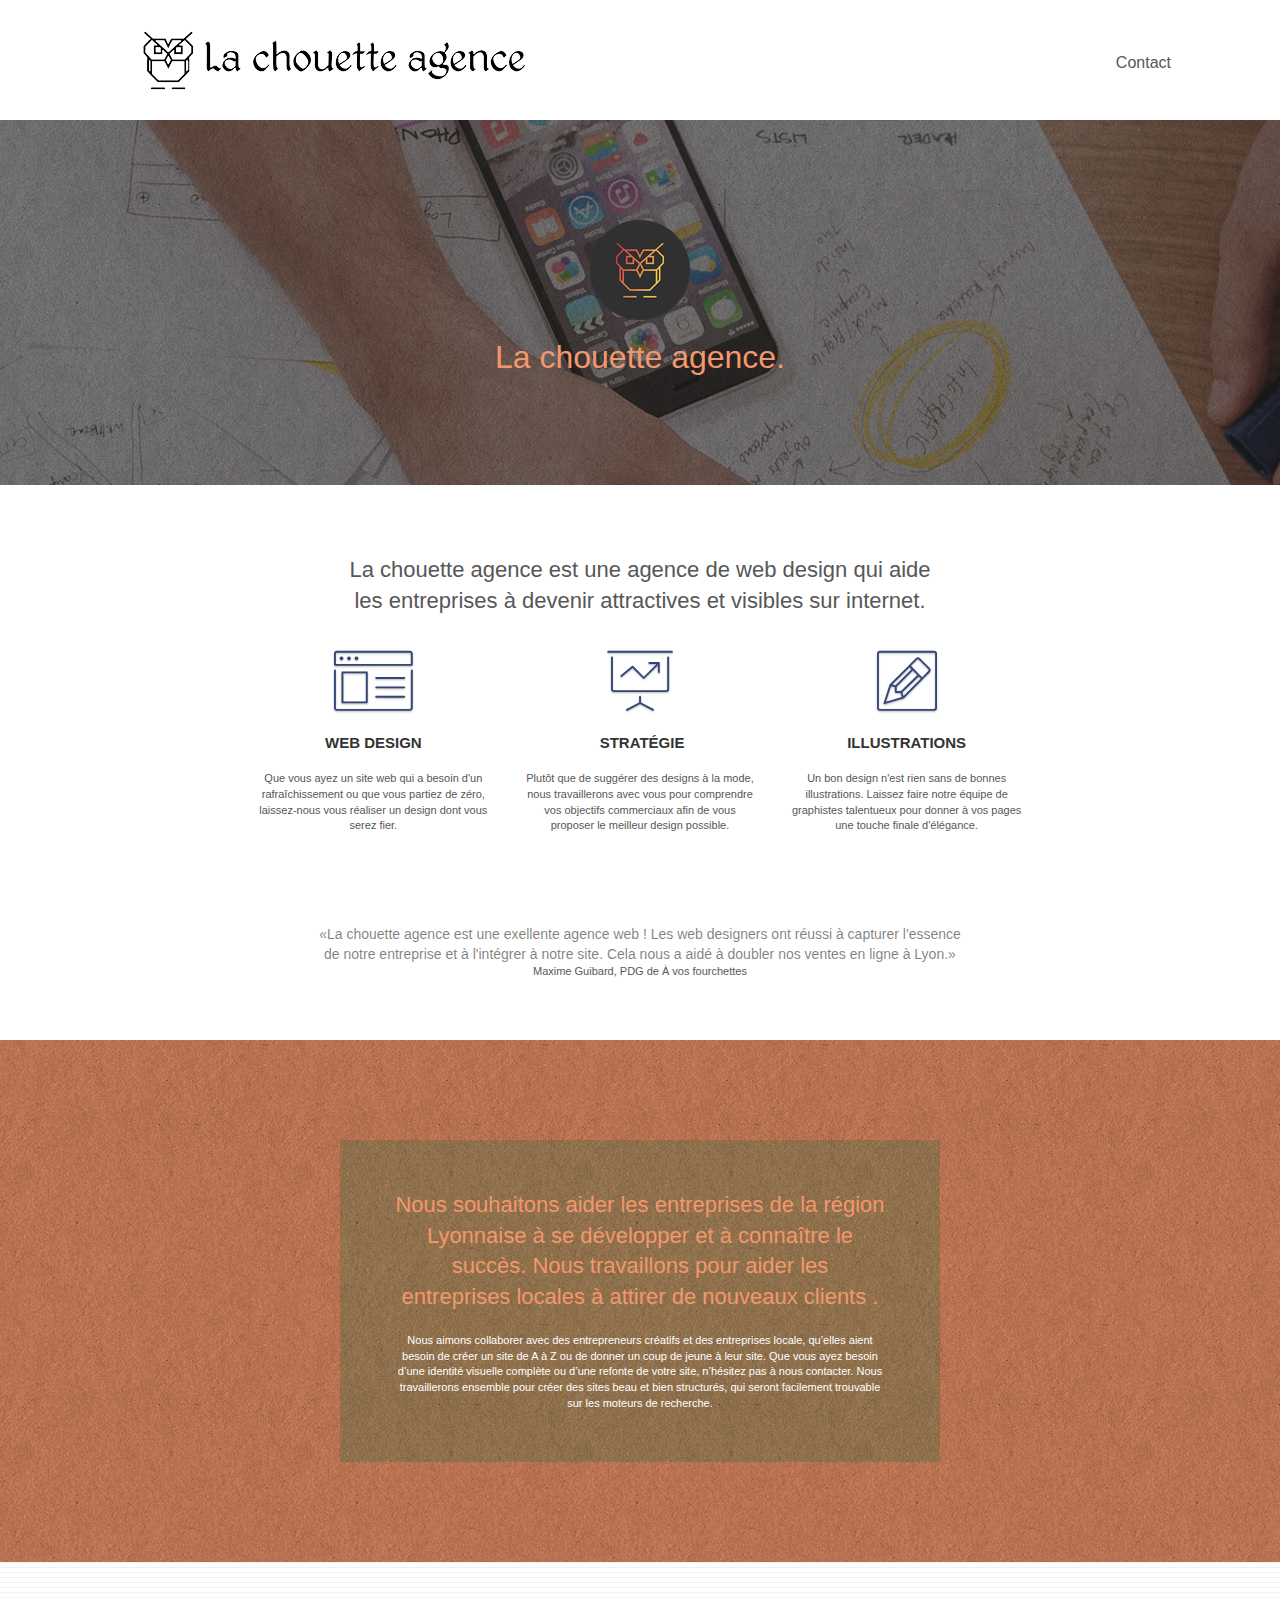
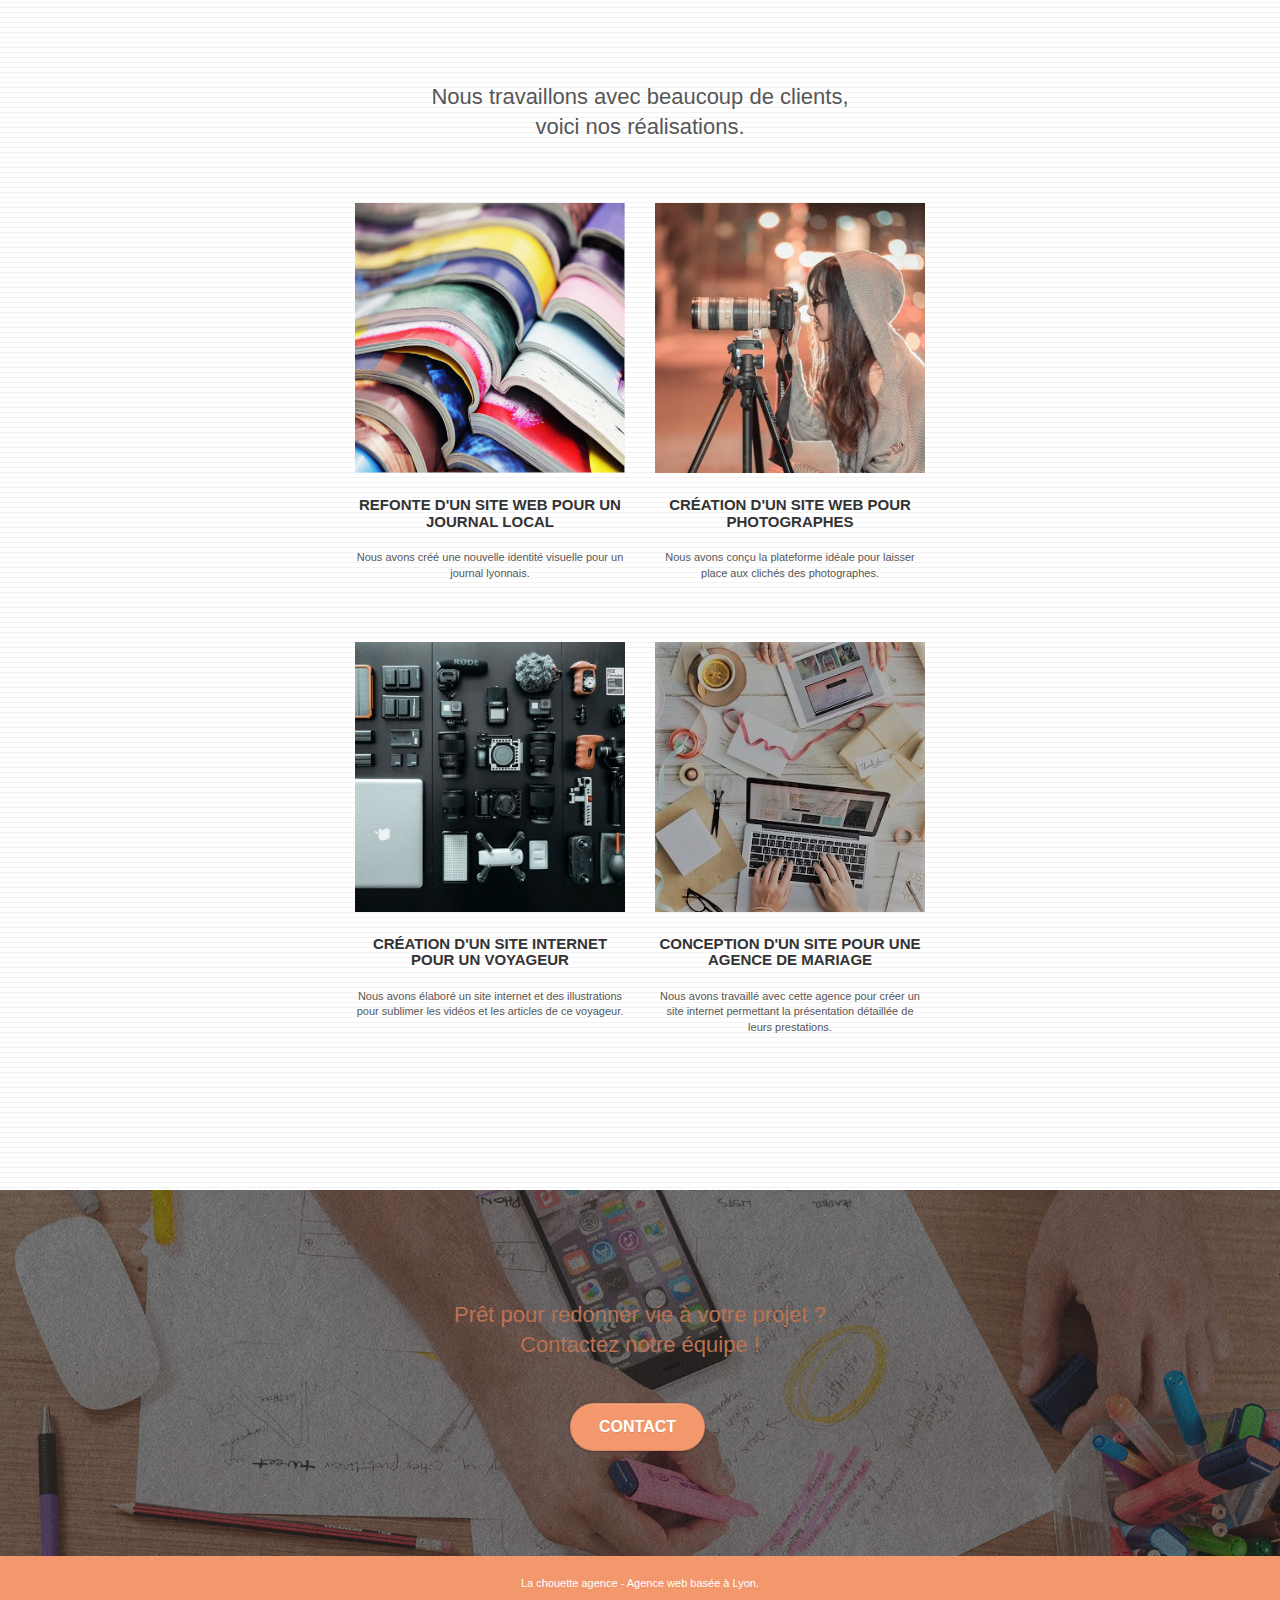
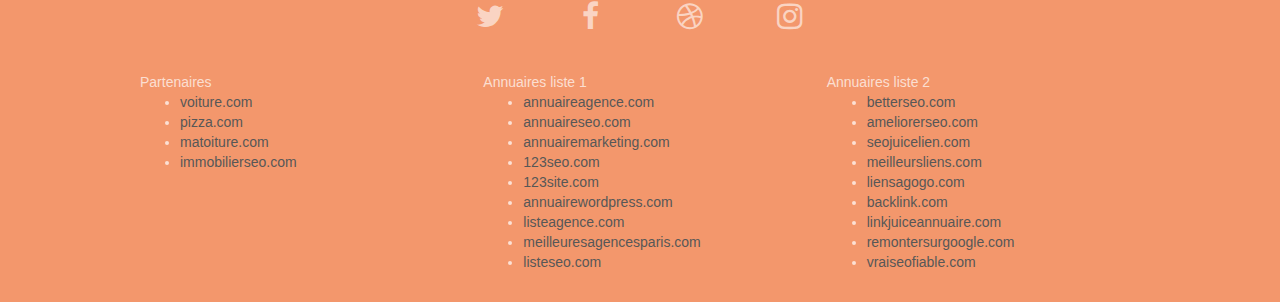
==== commit b6cf1988: "rectification réduction des images" ====
--- a/index.html
+++ b/index.html
@@ -155,7 +155,7 @@
 		</div>
 		<div class="row tight-width-whitespace portfolio-row">
 			<div class="col-sm-6">
-				<a href="#" data-lightbox="img1_min.jpg" data-gallery-id="gallery-1" data-caption="Refonte d'un site web pour un journal local" data-frame="snapshot-lb"><img src="img/1.jpg" alt="Plusieurs magasines ouvert illustrant la refonte d'un site web pour un journal local" class="img-responsive portfolio-thumb" /></a>
+				<a href="#" data-lightbox="img/1.jpg" data-gallery-id="gallery-1" data-caption="Refonte d'un site web pour un journal local" data-frame="snapshot-lb"><img src="img/img1_min.jpg" alt="Plusieurs magasines ouvert illustrant la refonte d'un site web pour un journal local" class="img-responsive portfolio-thumb" /></a>
 				<h3 class="mg-md text-center">
 					Refonte d'un site web pour un journal local
 				</h3>
@@ -164,7 +164,7 @@
 				</p>
 			</div>
 			<div class="col-sm-6">
-				<a href="#" data-lightbox="img2_min.jpg" data-gallery-id="gallery-1" data-caption="Création d'un site web pour photographes" data-frame="snapshot-lb"><img src="img/2.jpg" class="img-responsive portfolio-thumb" alt="Une personne prenant une photo pour représenter la création d'un site web pour photographes" /></a>
+				<a href="#" data-lightbox="img/2.jpg" data-gallery-id="gallery-1" data-caption="Création d'un site web pour photographes" data-frame="snapshot-lb"><img src="img/img2_min.jpg" class="img-responsive portfolio-thumb" alt="Une personne prenant une photo pour représenter la création d'un site web pour photographes" /></a>
 				<h3 class="mg-md text-center">
 					Création d'un site web pour photographes
 				</h3>
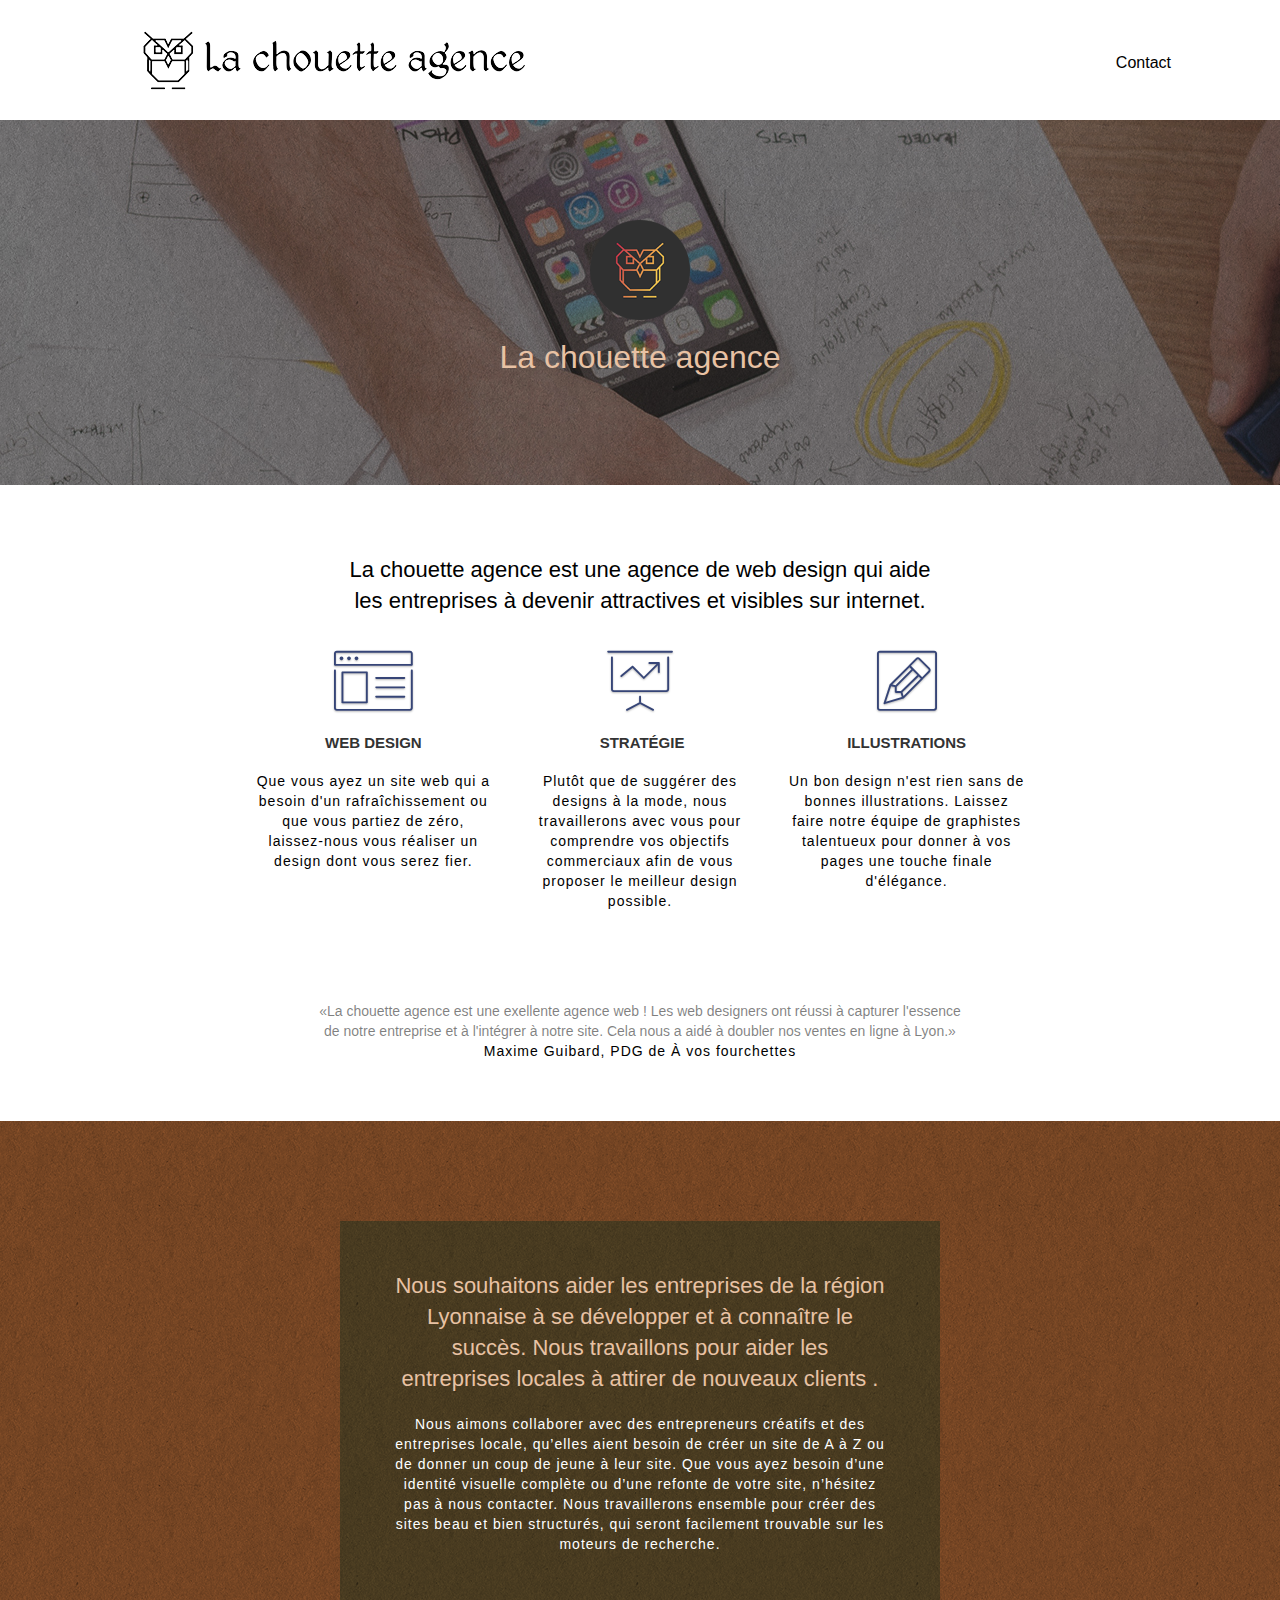
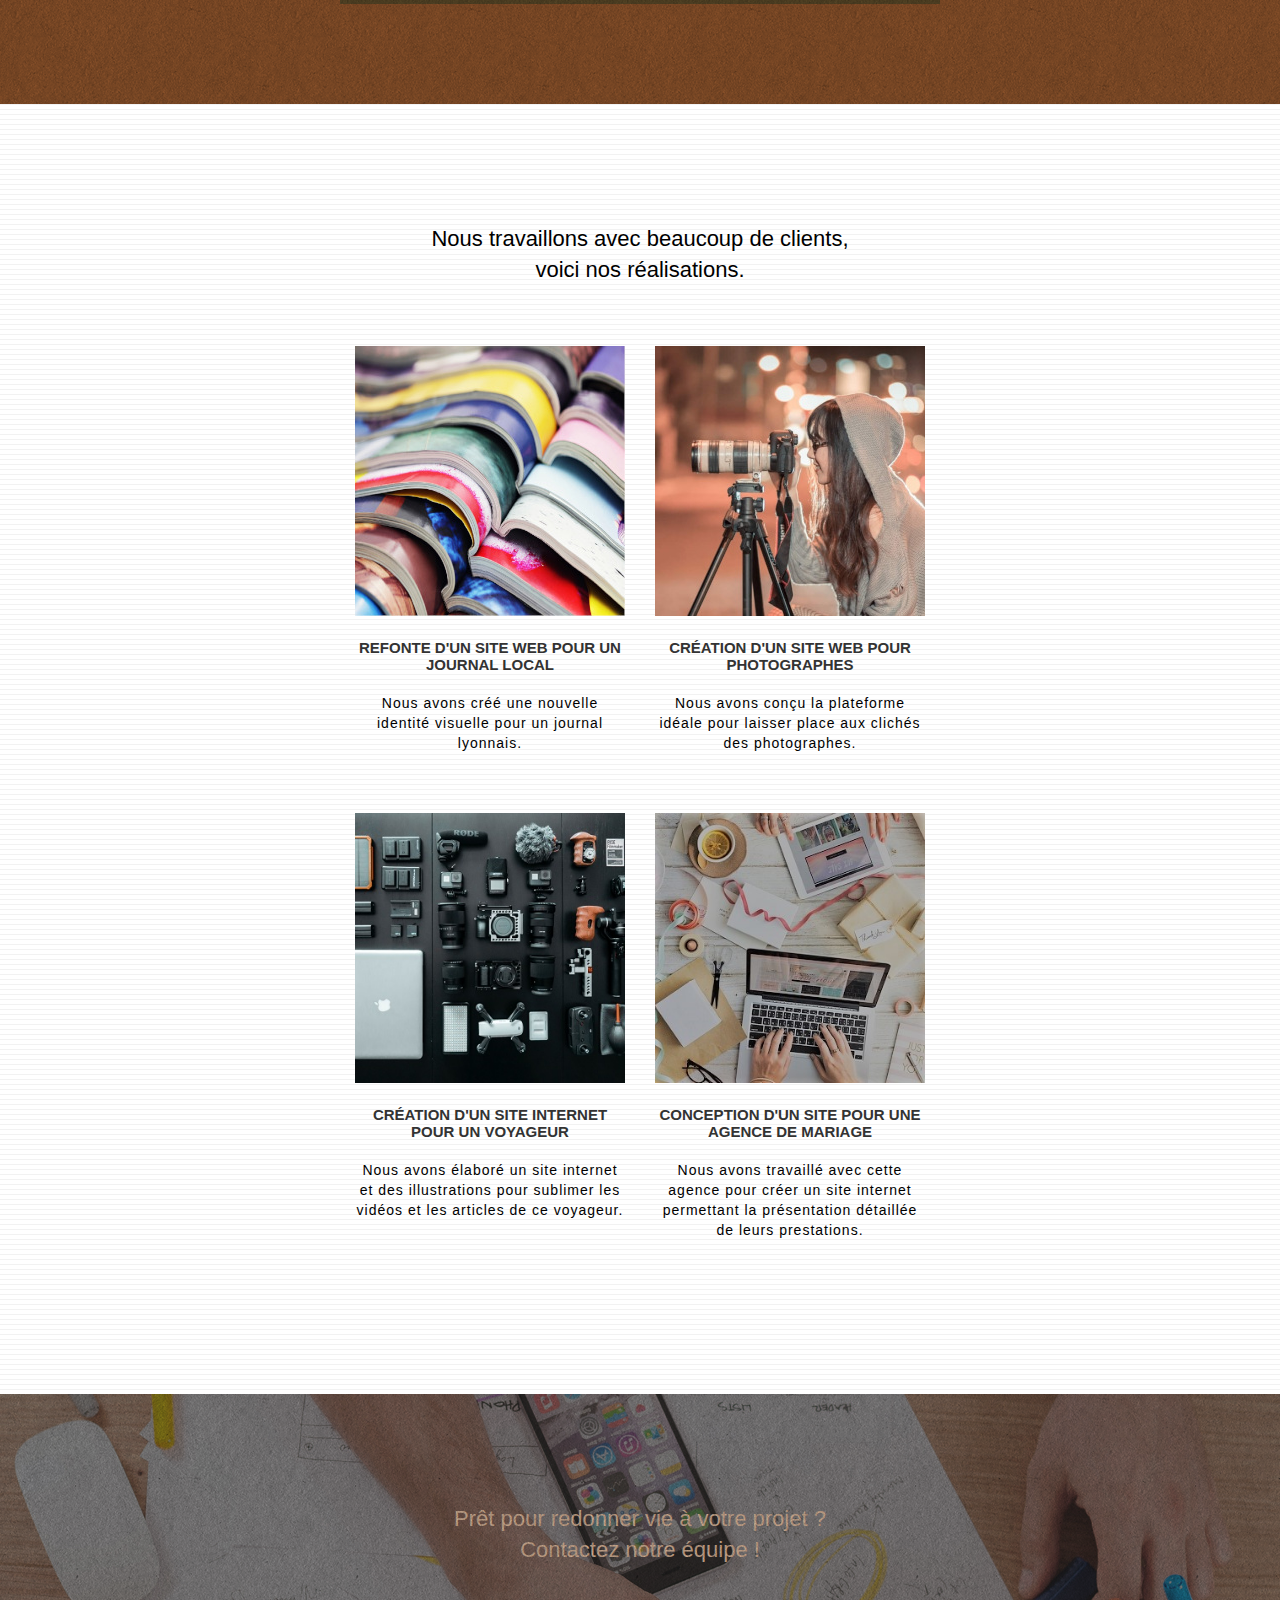
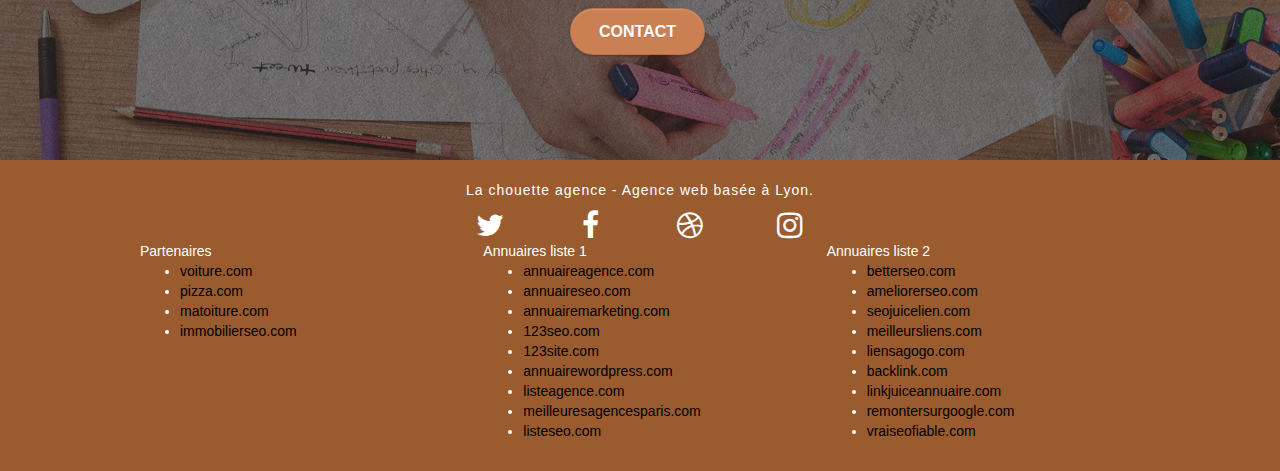
==== commit 61063200: "modification des contrastes taille et espacement du texte" ====
--- a/index.html
+++ b/index.html
@@ -66,7 +66,7 @@
 			<div class="col-sm-12">
 				<img src="img/logo.png" class="center-block image-resize-mode" width="100" alt="logo La chouette agence" />
 				<h1 class="text-center hero-bloc-text tc-white ">
-					La chouette agence.
+					La chouette agence
 				</h1>
 			</div>
 		</div>
@@ -241,7 +241,6 @@
 							<a class="social" href="index.html"><span class="fa fa-instagram icon-md"></span></a>
 						</div>
 					</div>
-					<div class="keywords" style="color:#F3976C;">Agence web à paris, stratégie web, web design, illustrations, design de site web, site web, web, internet, site internet, site</div>
 				</div>
 				<div class="row">
 					<div class="col-sm-4">
--- a/style.css
+++ b/style.css
@@ -100,7 +100,7 @@
 }
 
 .d-bloc {
-    color: rgba(255, 255, 255, .7);
+    color: rgba(255, 255, 255, 1);
 }
 
 .d-bloc button:hover {
@@ -133,7 +133,7 @@
 .d-bloc h5 a,
 .d-bloc h6 a,
 .d-bloc p a {
-    color: rgba(255, 255, 255, .6);
+    color: rgba(255, 255, 255, 1);
 }
 
 .d-bloc .a-btn:hover,
@@ -651,7 +651,7 @@
 a {
     font-family: "helvetica";
     font-weight: 400;
-    color: #575757!important;
+    color: #000!important;
 }
 
 .container {
@@ -677,7 +677,7 @@
 }
 
 p {
-    font-size: 11px;
+    letter-spacing: 0.1rem;
 }
 
 .tight-width-whitespace {
@@ -753,7 +753,7 @@
 }
 
 .black-background {
-    background-color: rgba(165, 147, 99, 0.7);
+    background-color: rgba(71, 72, 41, 0.7);
     padding: 40px 40px 40px 40px;
 }
 
@@ -771,15 +771,15 @@
 }
 
 .bgc-atomic-tangerine {
-    background-color: #F3976C;
+    background-color: #9a5b2f;
 }
 
 .tc-white {
-    color: #F3976C!important;
+    color: #e8c2a4!important;
 }
 
 .btn-atomic-tangerine {
-    background: #F3976C;
+    background: #cb8054;
     color: #FFFFFF!important;
 }
 
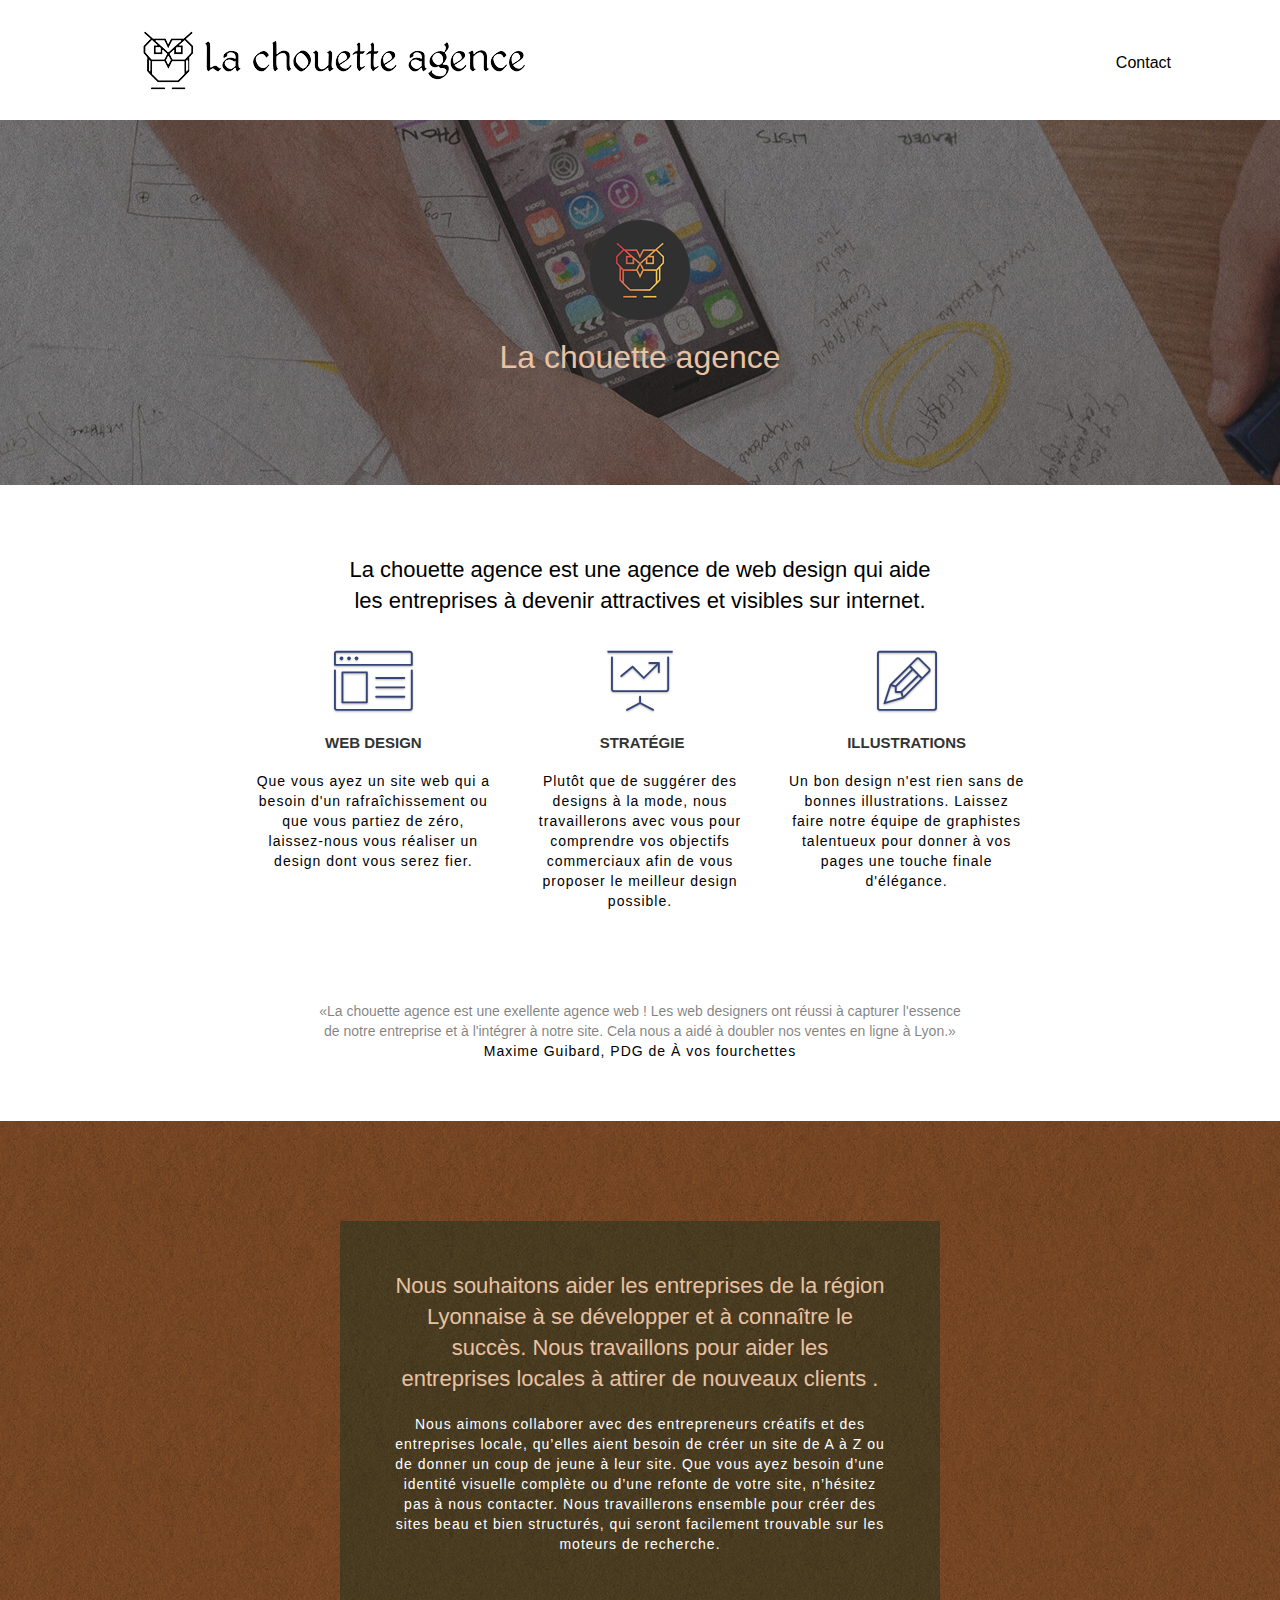
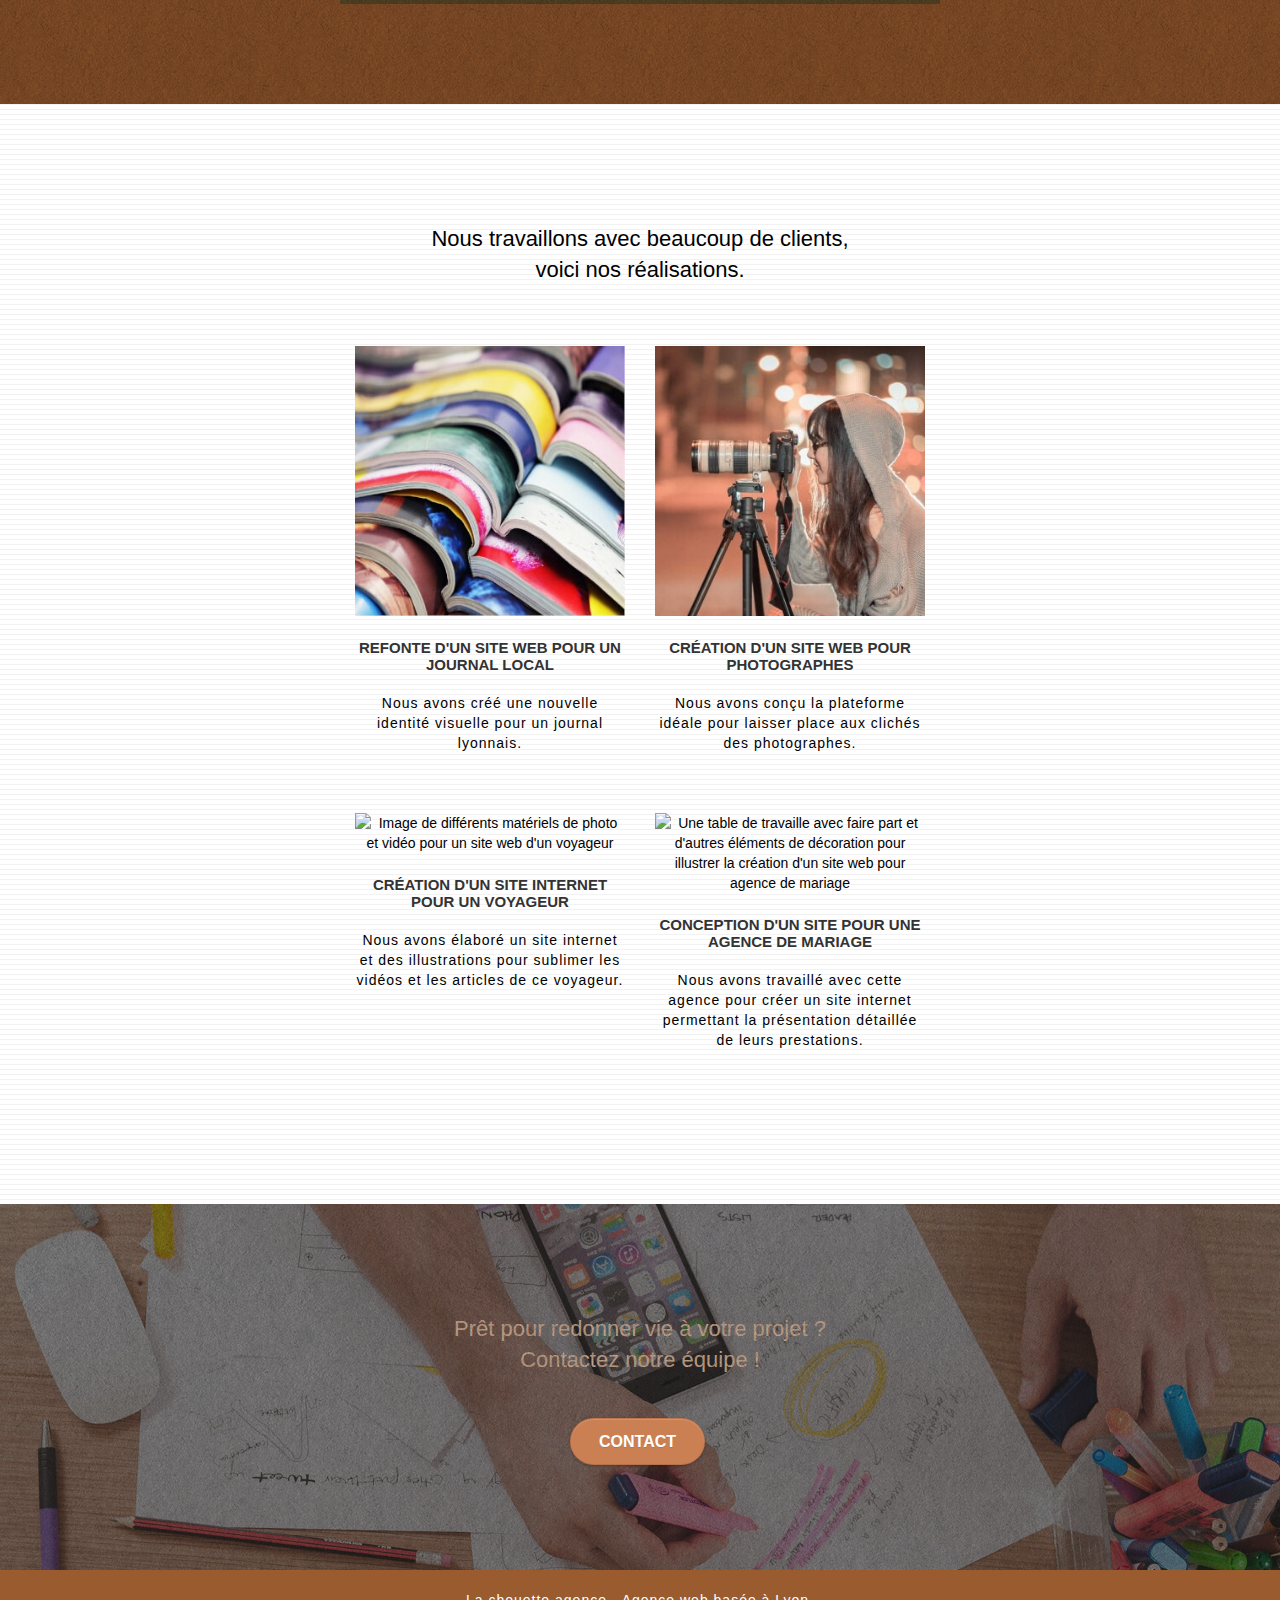
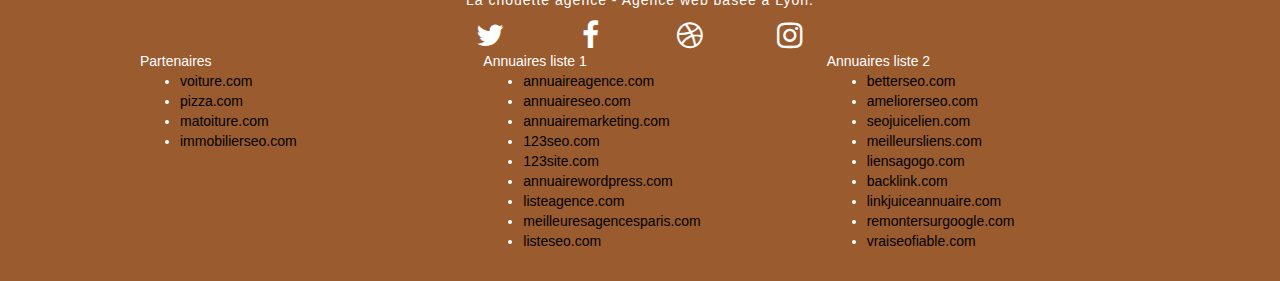
==== commit bd564db8: "rectification des images index et css" ====
--- a/index.html
+++ b/index.html
@@ -175,7 +175,7 @@
 		</div>
 		<div class="row tight-width-whitespace portfolio-row">
 			<div class="col-sm-6">
-				<a href="#" data-lightbox="img/3.bmp" data-gallery-id="gallery-1" data-caption="Création d'un site internet pour un voyageur" data-frame="snapshot-lb"><img src="img/3.bmp" class="img-responsive portfolio-thumb" alt="Image de différents matériels de photo et vidéo pour un site web d'un voyageur"/></a>
+				<a href="#" data-lightbox="img/3.jpg" data-gallery-id="gallery-1" data-caption="Création d'un site internet pour un voyageur" data-frame="snapshot-lb"><img src="img/3.bmp" class="img-responsive portfolio-thumb" alt="Image de différents matériels de photo et vidéo pour un site web d'un voyageur"/></a>
 				<h3 class="mg-md text-center">
 					Création d'un site internet pour un voyageur
 				</h3>
@@ -184,7 +184,7 @@
 				</p>
 			</div>
 			<div class="col-sm-6">
-				<a href="#" data-lightbox="img/4.bmp" data-gallery-id="gallery-1" data-caption="Conception d'un site pour une agence de mariage" data-frame="snapshot-lb"><img src="img/4.bmp" class="img-responsive portfolio-thumb" alt="Une table de travaille avec faire part et d'autres éléments de décoration pour illustrer la création d'un site web pour agence de mariage" /></a>
+				<a href="#" data-lightbox="img/4.jpg" data-gallery-id="gallery-1" data-caption="Conception d'un site pour une agence de mariage" data-frame="snapshot-lb"><img src="img/4.bmp" class="img-responsive portfolio-thumb" alt="Une table de travaille avec faire part et d'autres éléments de décoration pour illustrer la création d'un site web pour agence de mariage" /></a>
 				<h3 class="mg-md text-center">
 					Conception d'un site pour une agence de mariage
 				</h3>
--- a/style.css
+++ b/style.css
@@ -822,7 +822,7 @@
 }
 
 .bg-presentation {
-    background-image: url("img/image-de-presentation.bmp");
+    background-image: url("img/image-de-presentation.jpg");
 }
 
 @media (max-width: 1024px) {
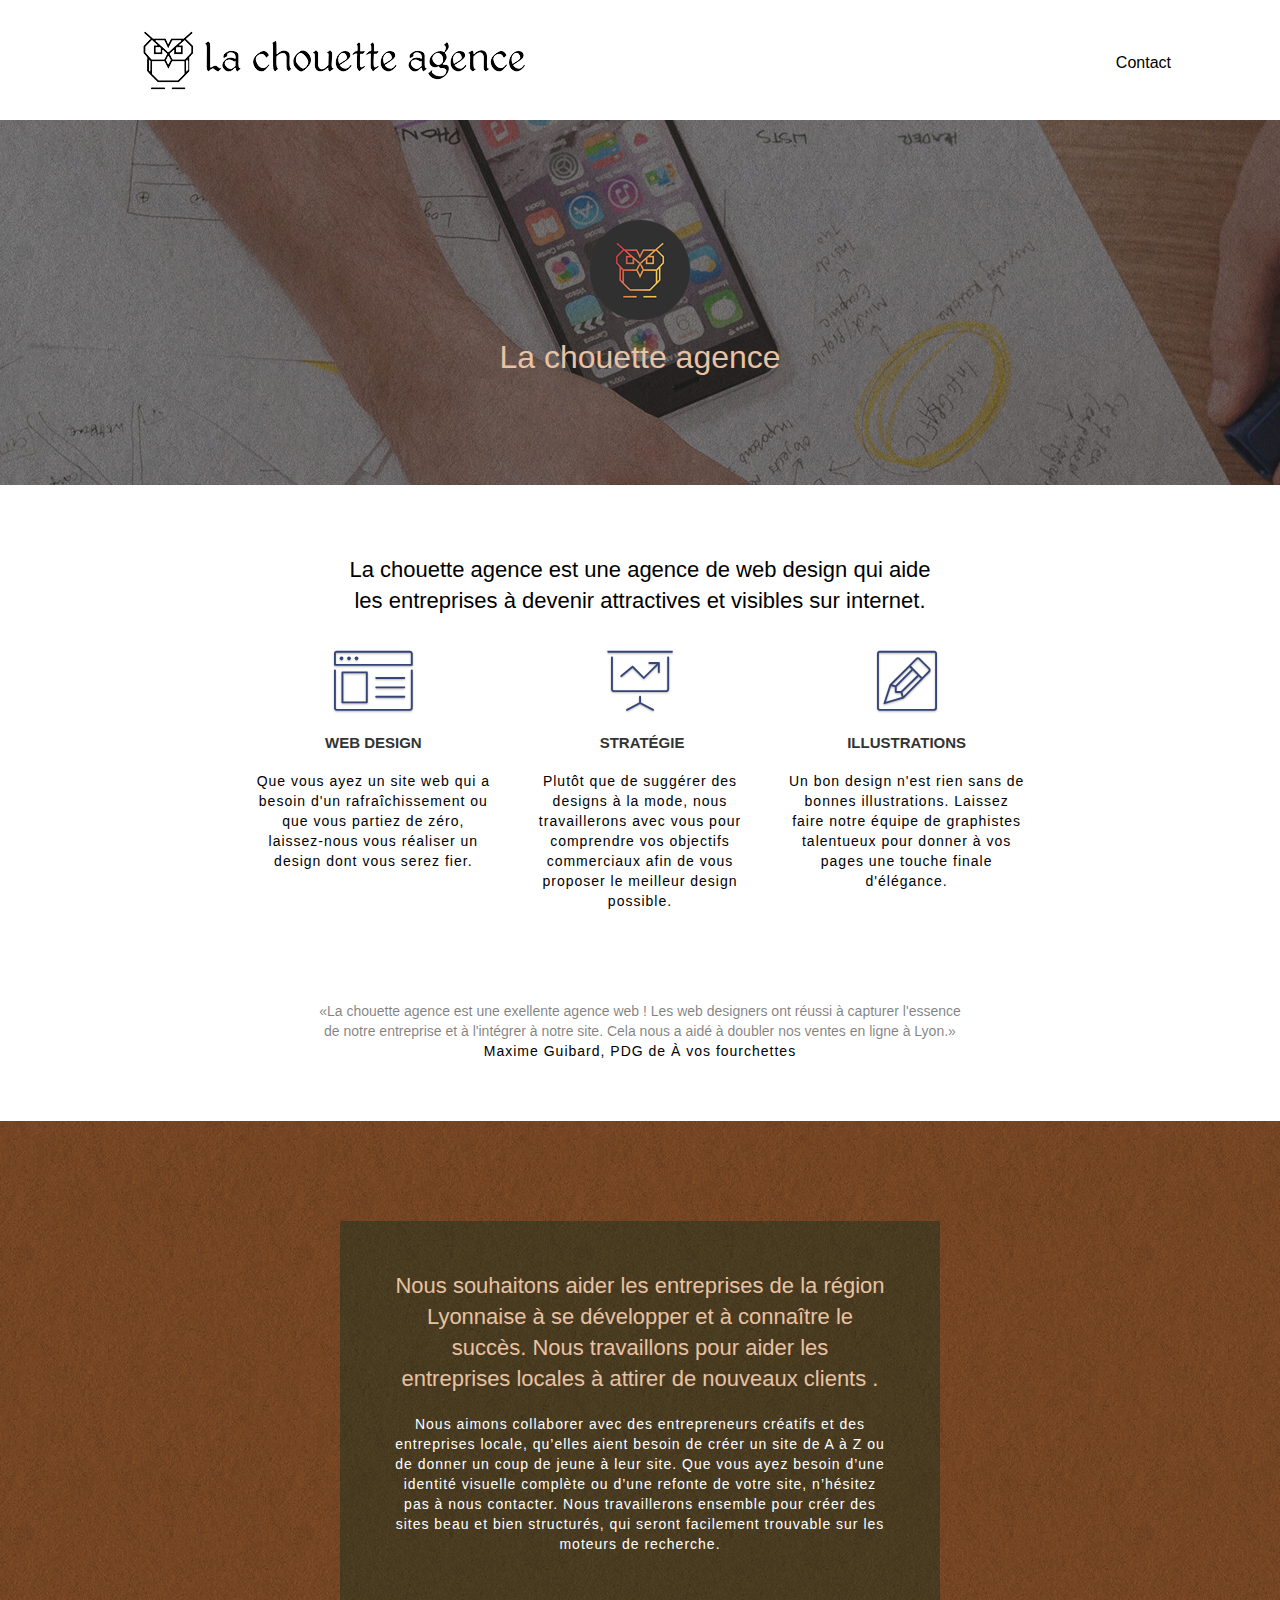
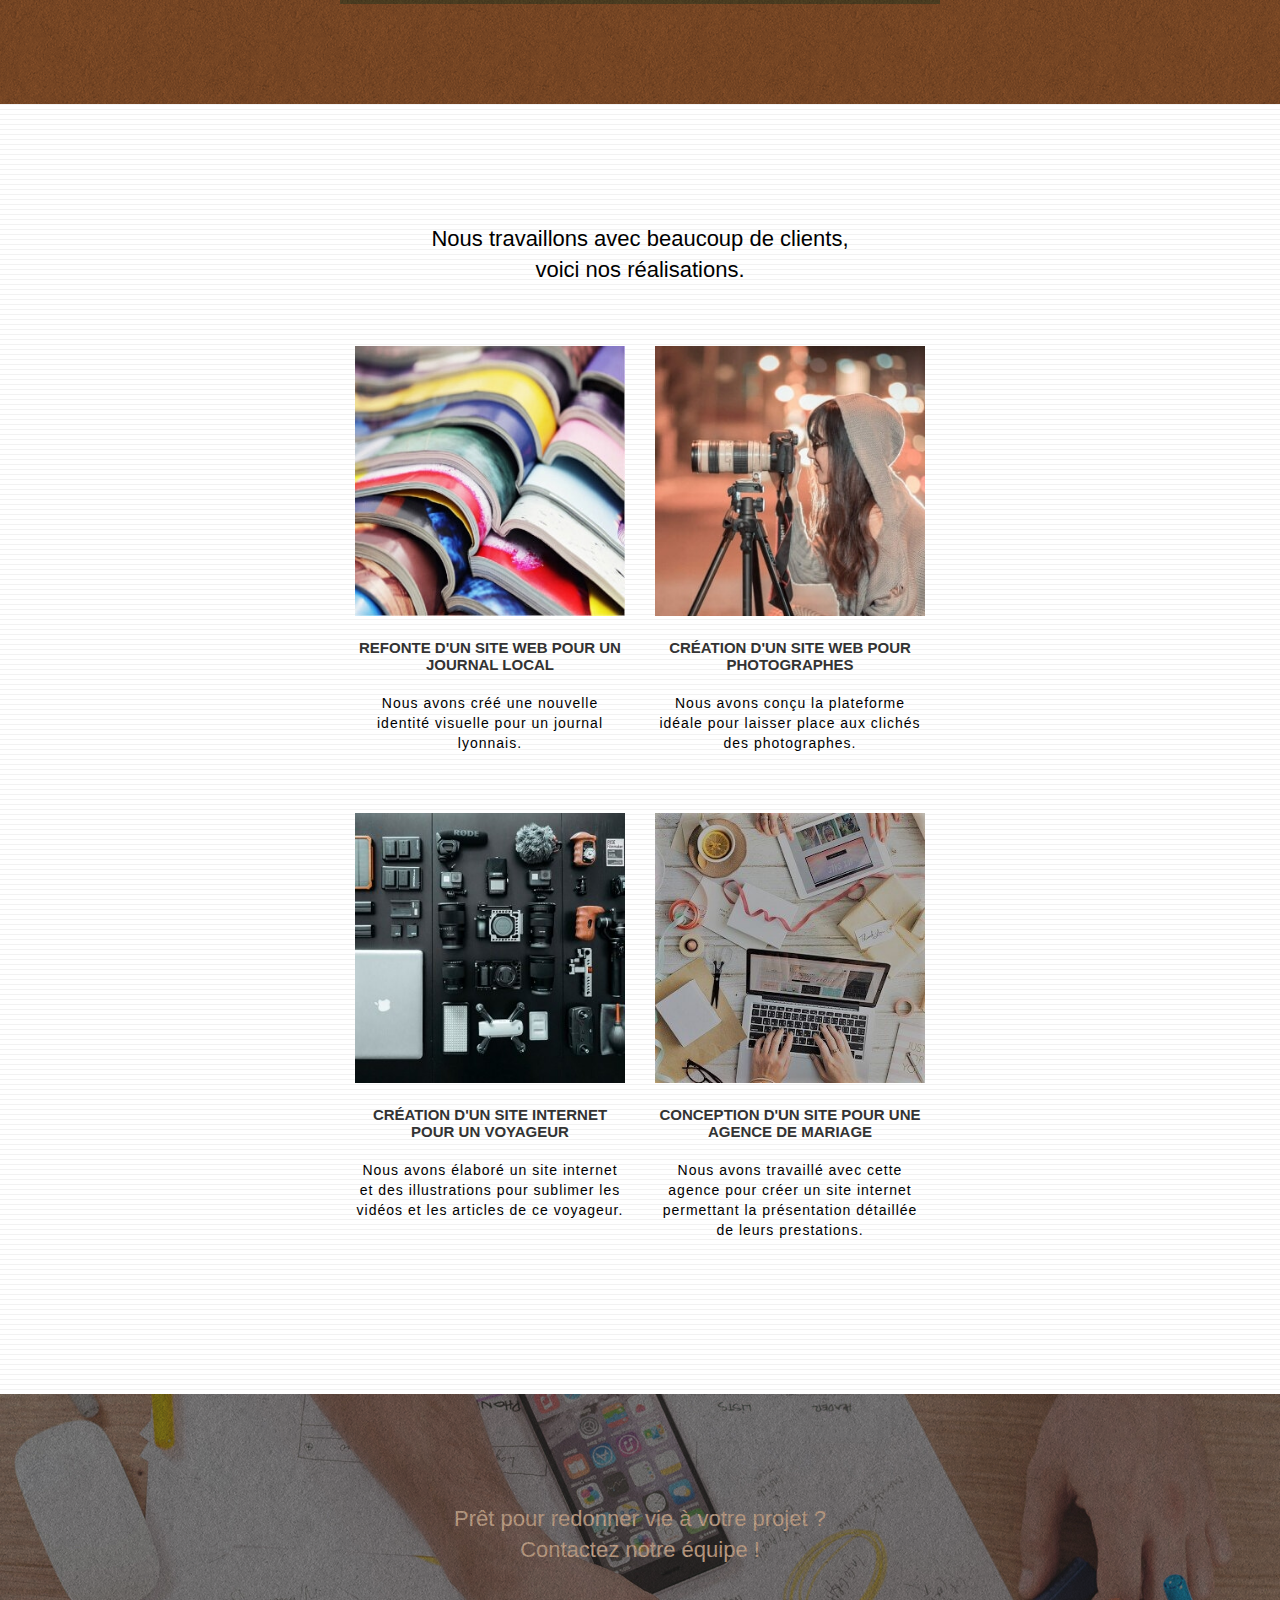
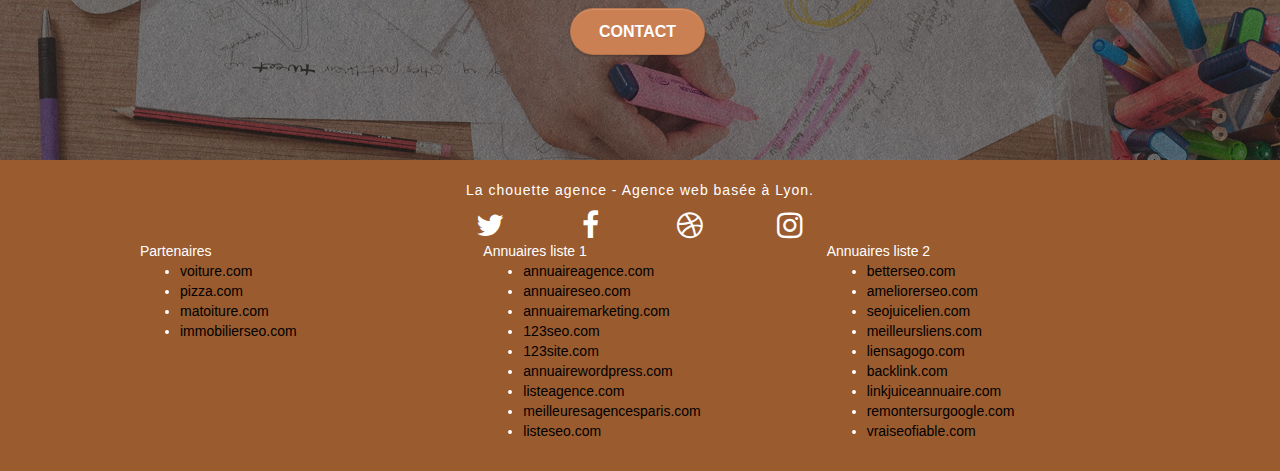
==== commit 07a363c2: "Update index.html" ====
--- a/index.html
+++ b/index.html
@@ -175,7 +175,7 @@
 		</div>
 		<div class="row tight-width-whitespace portfolio-row">
 			<div class="col-sm-6">
-				<a href="#" data-lightbox="img/3.jpg" data-gallery-id="gallery-1" data-caption="Création d'un site internet pour un voyageur" data-frame="snapshot-lb"><img src="img/3.bmp" class="img-responsive portfolio-thumb" alt="Image de différents matériels de photo et vidéo pour un site web d'un voyageur"/></a>
+				<a href="#" data-lightbox="img/3.jpg" data-gallery-id="gallery-1" data-caption="Création d'un site internet pour un voyageur" data-frame="snapshot-lb"><img src="img/3.jpg" class="img-responsive portfolio-thumb" alt="Image de différents matériels de photo et vidéo pour un site web d'un voyageur"/></a>
 				<h3 class="mg-md text-center">
 					Création d'un site internet pour un voyageur
 				</h3>
@@ -184,7 +184,7 @@
 				</p>
 			</div>
 			<div class="col-sm-6">
-				<a href="#" data-lightbox="img/4.jpg" data-gallery-id="gallery-1" data-caption="Conception d'un site pour une agence de mariage" data-frame="snapshot-lb"><img src="img/4.bmp" class="img-responsive portfolio-thumb" alt="Une table de travaille avec faire part et d'autres éléments de décoration pour illustrer la création d'un site web pour agence de mariage" /></a>
+				<a href="#" data-lightbox="img/4.jpg" data-gallery-id="gallery-1" data-caption="Conception d'un site pour une agence de mariage" data-frame="snapshot-lb"><img src="img/4.jpg" class="img-responsive portfolio-thumb" alt="Une table de travaille avec faire part et d'autres éléments de décoration pour illustrer la création d'un site web pour agence de mariage" /></a>
 				<h3 class="mg-md text-center">
 					Conception d'un site pour une agence de mariage
 				</h3>
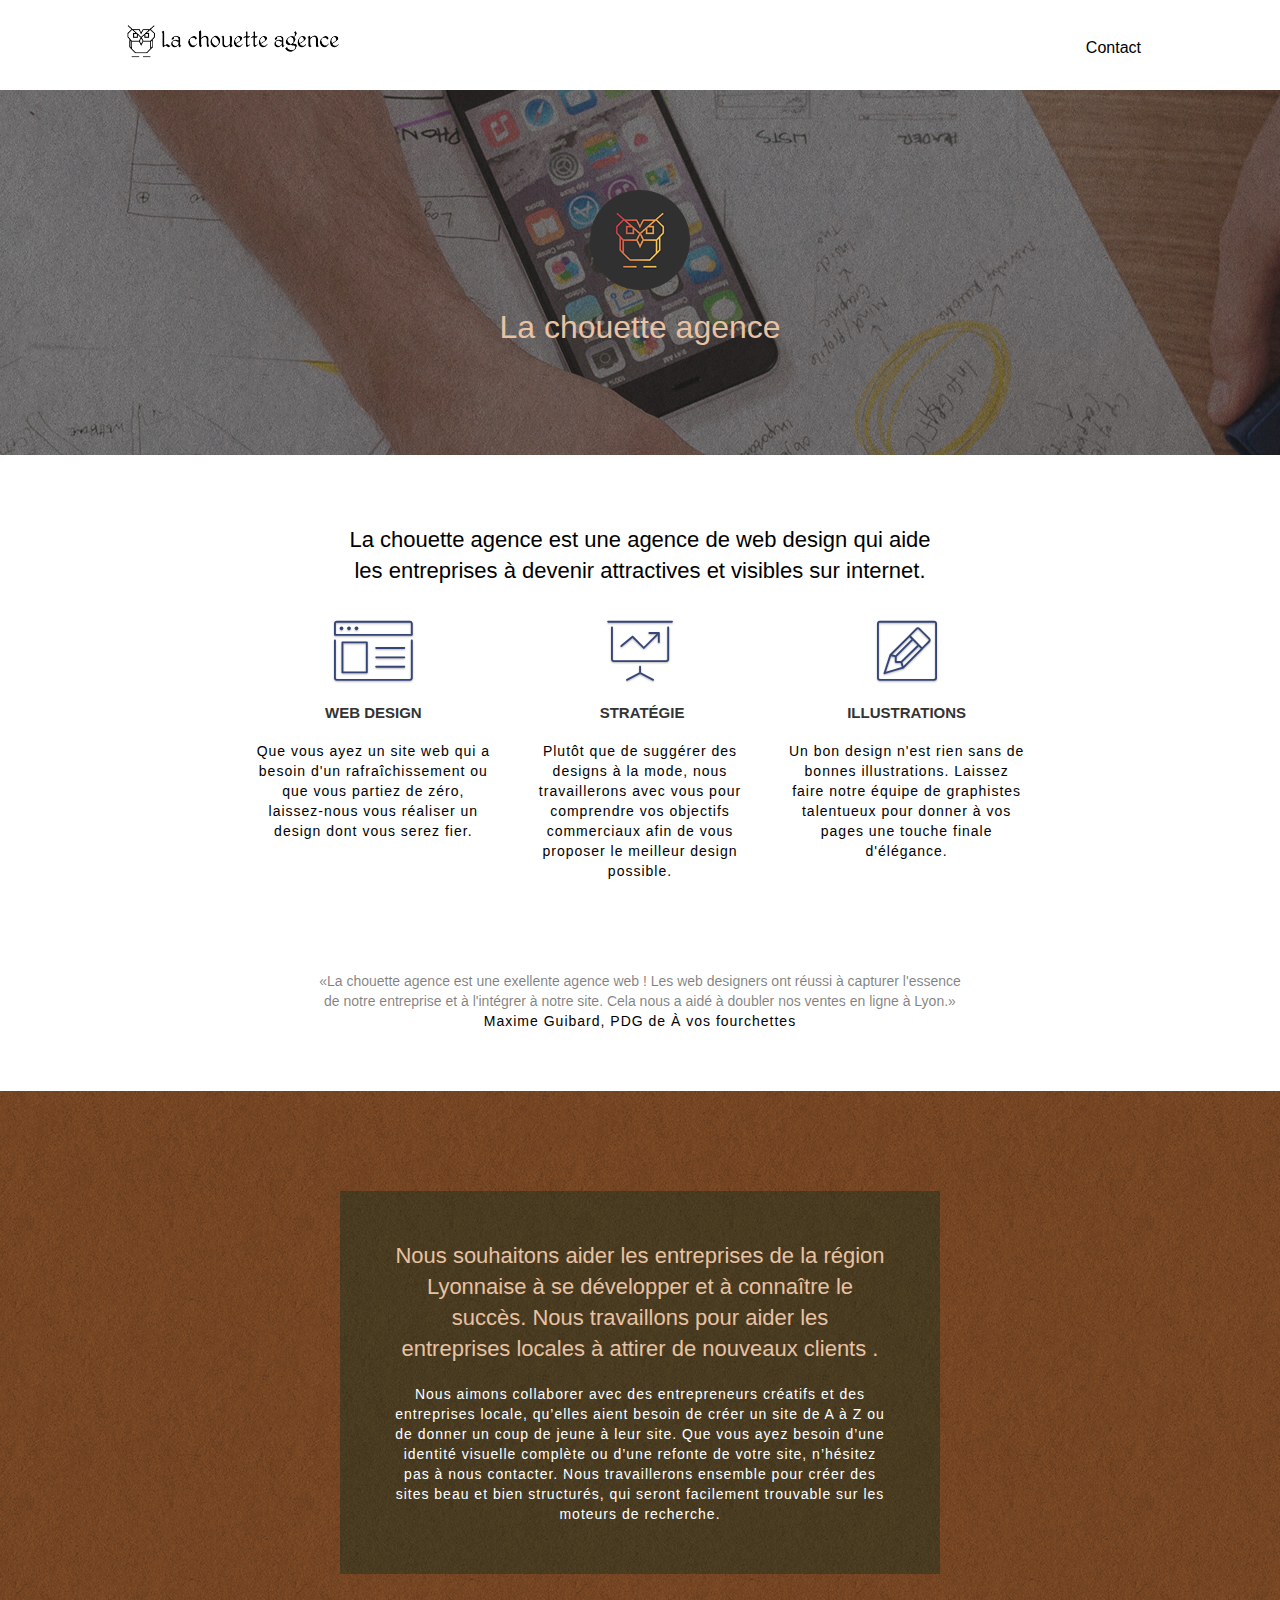
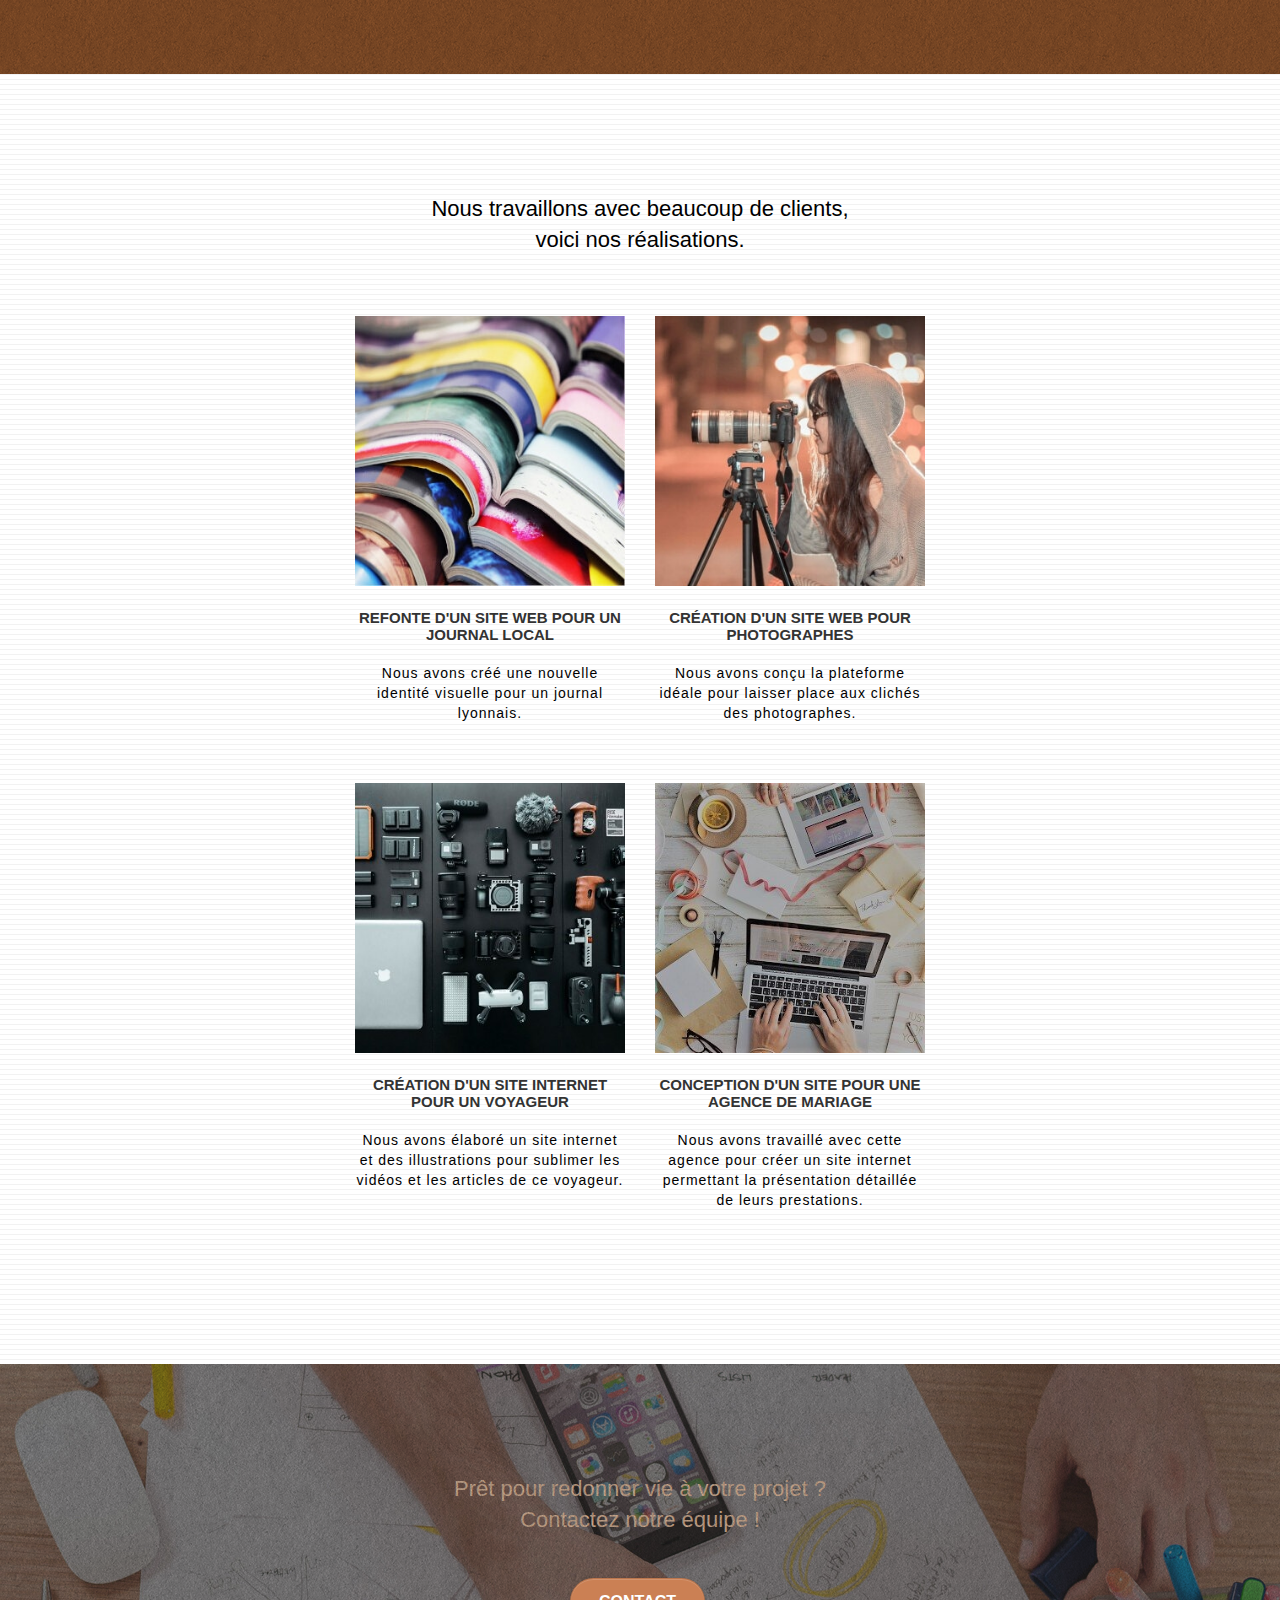
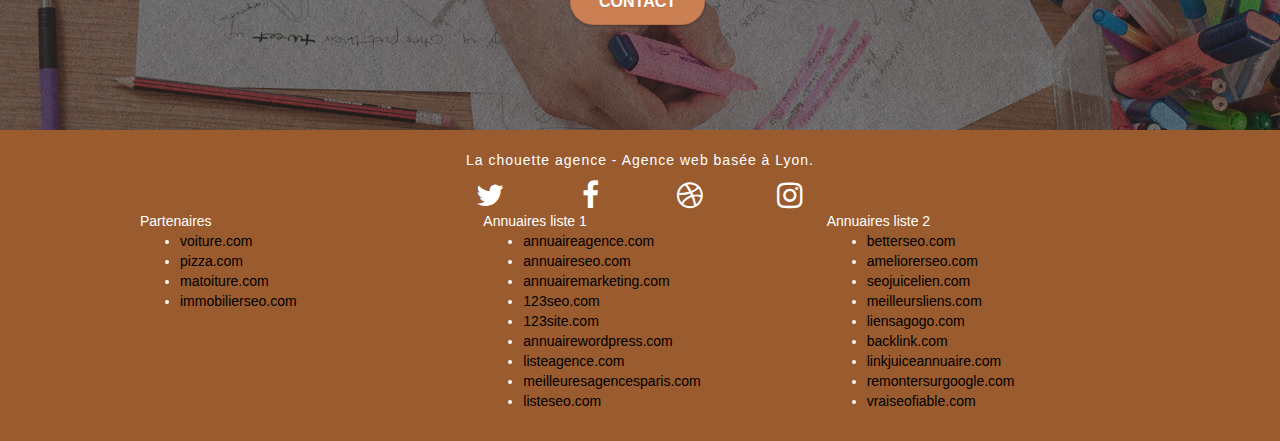
==== commit 8b6e26b1: "changement visuel des liens +responsive" ====
--- a/index.html
+++ b/index.html
@@ -38,7 +38,7 @@
 
 		<nav class="navbar row">
 			<div class="navbar-header">
-				<img class="navbar-brand" src="img/la-chouette-agence.png" alt="logo de la chouette agence entreprise de webdesign à lyon" height="40" />
+				<img class="navbar-brand-responsive" src="img/la-chouette-agence.png" alt="logo de la chouette agence entreprise de web design à lyon" height="40" />
 				<button id="nav-toggle" type="button" class="ui-navbar-toggle navbar-toggle" data-toggle="collapse" data-target=".navbar-1">
 					<span class="sr-only">Toggle navigation</span><span class="icon-bar"></span><span class="icon-bar"></span><span class="icon-bar"></span>
 				</button>
--- a/style.css
+++ b/style.css
@@ -16,6 +16,7 @@
 a:hover {
     text-decoration: none;
     cursor: pointer;
+    color: white !important;
 }
 
 #page-loading-blocs-notifaction {
@@ -134,6 +135,9 @@
 .d-bloc h6 a,
 .d-bloc p a {
     color: rgba(255, 255, 255, 1);
+}
+.d-bloc a .icon-md:hover{
+    color: black !important;
 }
 
 .d-bloc .a-btn:hover,
@@ -326,6 +330,7 @@
     float: left;
     margin-top: 4px;
     font-size: 16px;
+    right: 30px;
 }
 
 .navbar-nav .open .dropdown-menu > li > a {
@@ -334,7 +339,9 @@
 
 .nav > li a:hover,
 .nav > li a:focus {
-    background: transparent;
+    background: #9a5b2f;
+    border-radius: 2em;
+    color: white !important;
 }
 
 .navbar-toggle {
--- a/css/et-line.css
+++ b/css/et-line.css
@@ -107,7 +107,7 @@
 .et-icon-wallet,
 .et-icon-wine {
     font-family: et-line;
-    speak: none;
+    speak-as: none;
     font-style: normal;
     font-weight: 400;
     font-variant: normal;
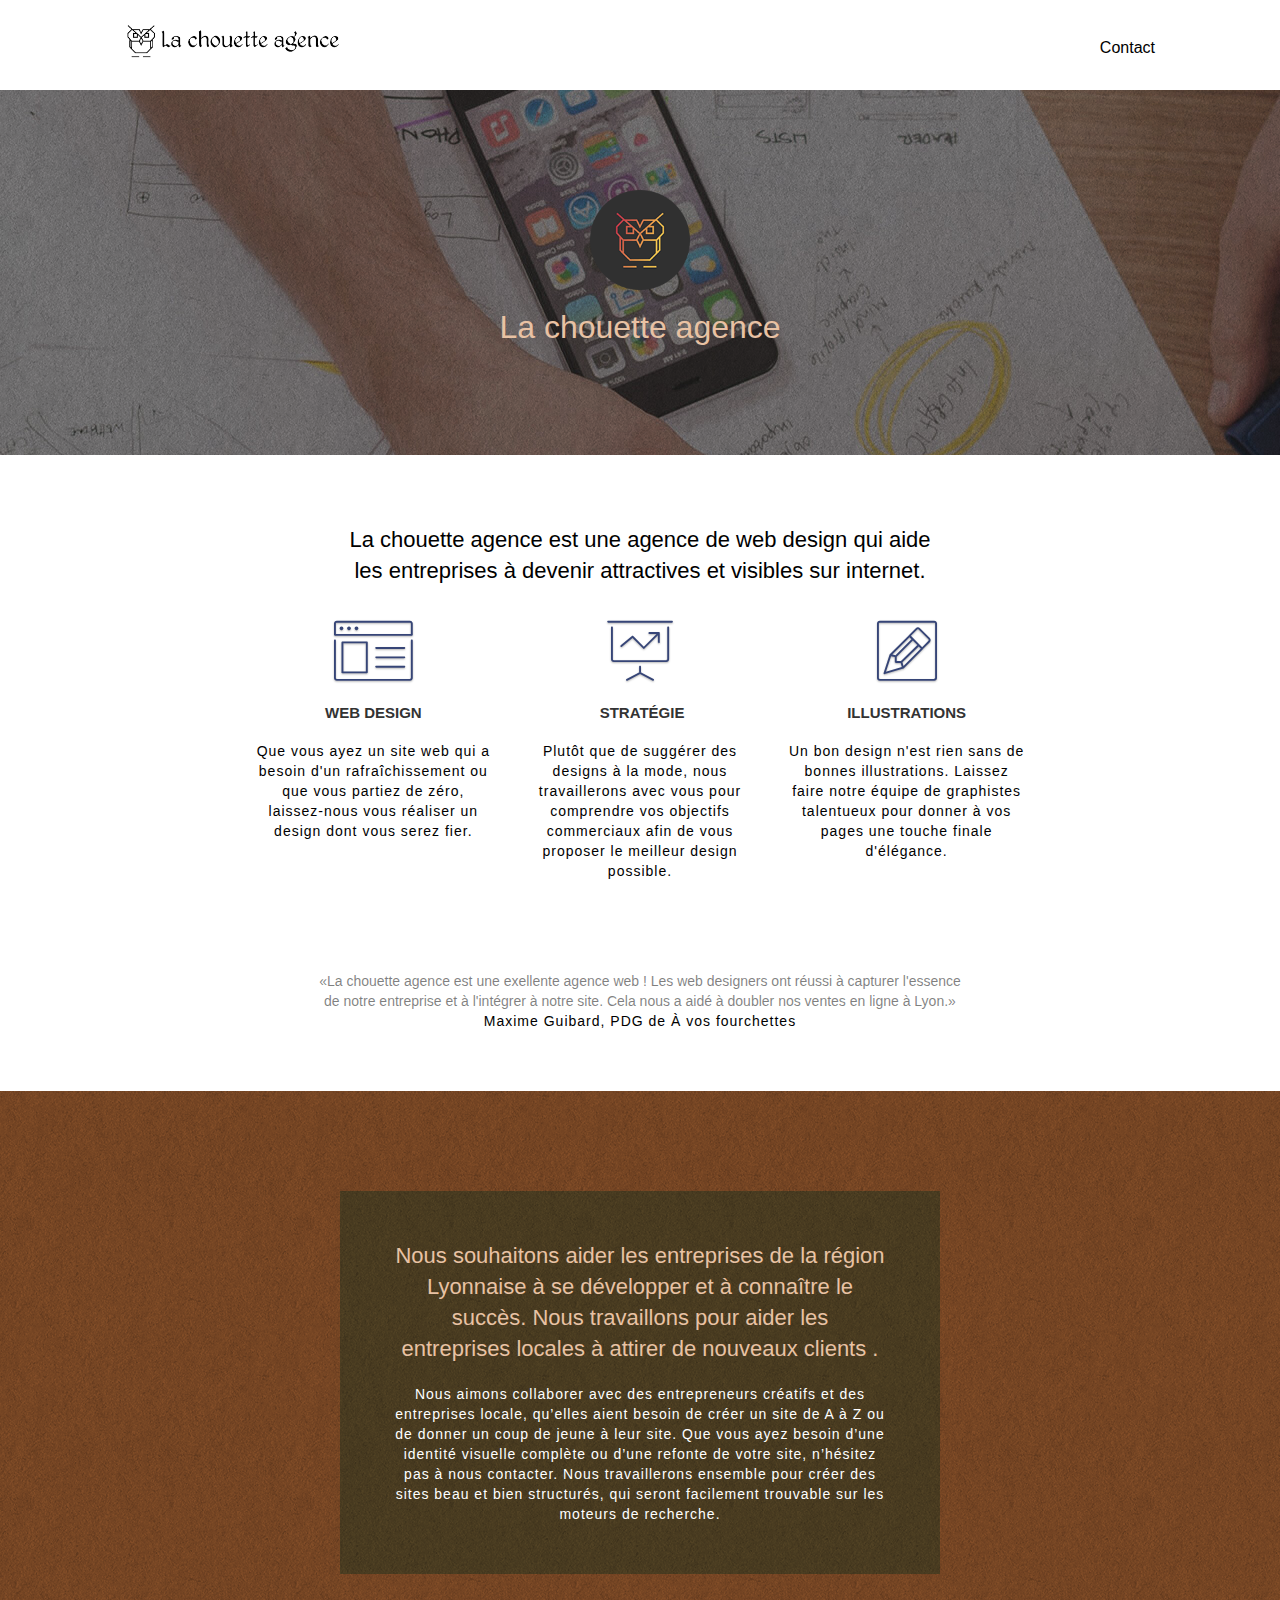
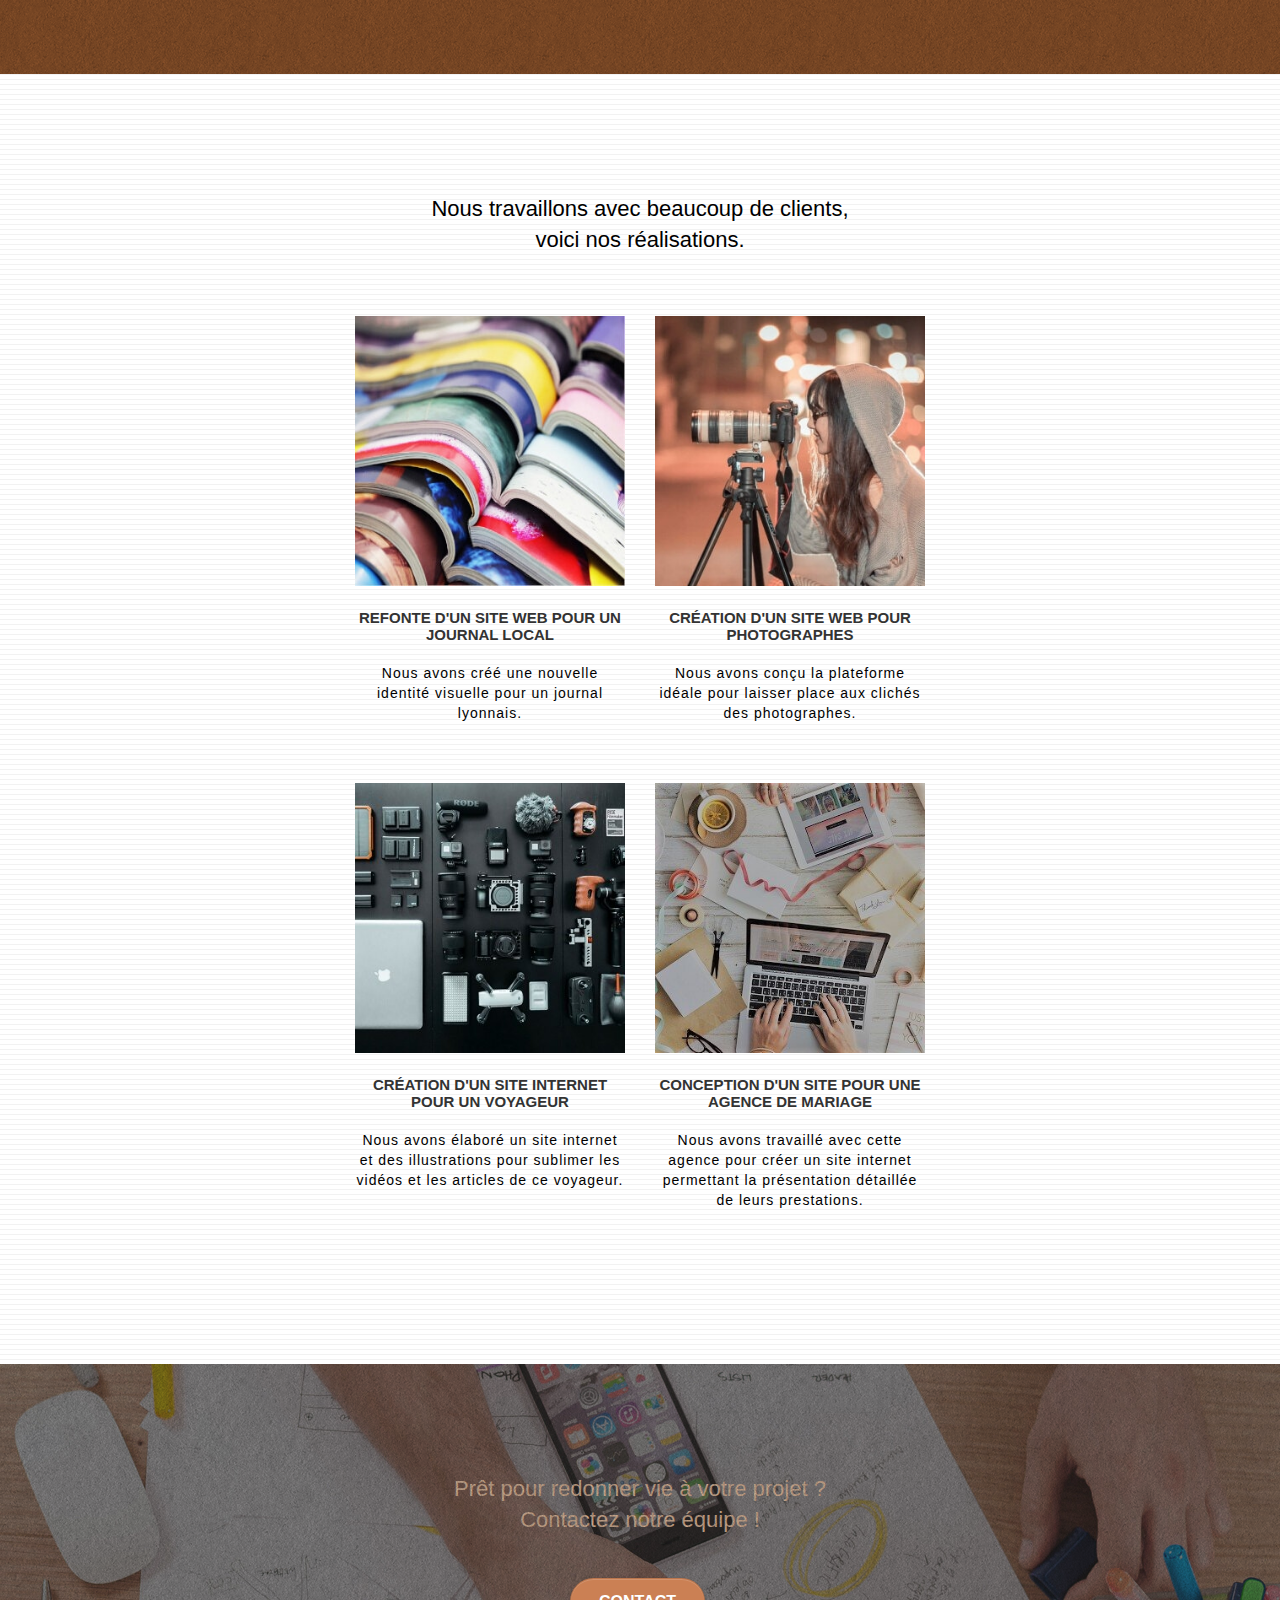
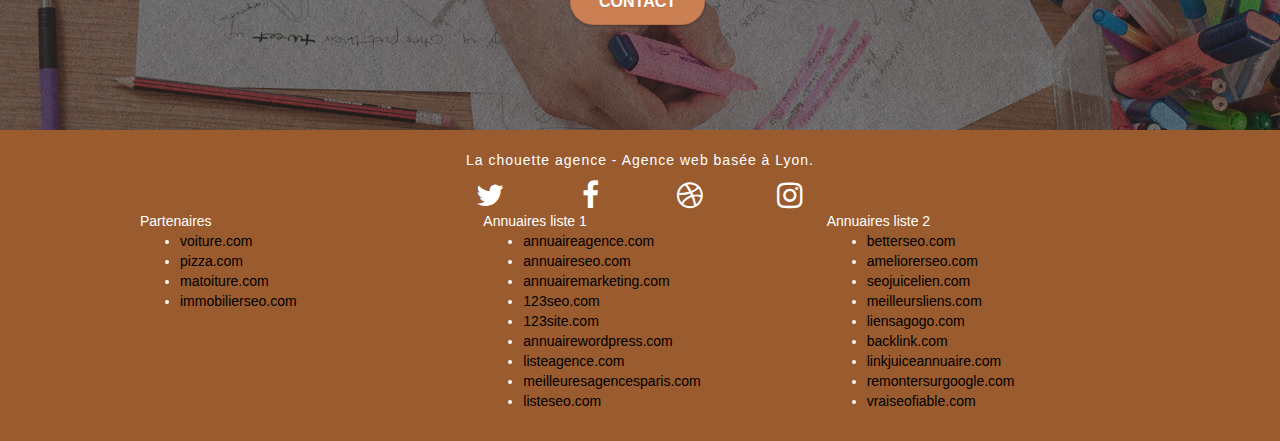
==== commit 36f2a1d1: "rectification responsive" ====
--- a/index.html
+++ b/index.html
@@ -35,7 +35,6 @@
 <!-- bloc-0 -->
 <div class="bloc bgc-white l-bloc " id="bloc-0">
 	<div class="container bloc-sm">
-
 		<nav class="navbar row">
 			<div class="navbar-header">
 				<img class="navbar-brand-responsive" src="img/la-chouette-agence.png" alt="logo de la chouette agence entreprise de web design à lyon" height="40" />
@@ -45,10 +44,6 @@
 			</div>
 			<div class="collapse navbar-collapse navbar-1 special-dropdown-nav">
 				<ul class="site-navigation nav navbar-nav">
-					<li>
-					</li>
-					<li>
-					</li>
 					<li>
 						<a href="page2.html">Contact</a>
 					</li>
--- a/style.css
+++ b/style.css
@@ -321,7 +321,6 @@
 
 .navbar .nav {
     padding-top: 2px;
-    margin-right: -16px;
     float: right;
     z-index: 1;
 }
@@ -330,7 +329,7 @@
     float: left;
     margin-top: 4px;
     font-size: 16px;
-    right: 30px;
+    
 }
 
 .navbar-nav .open .dropdown-menu > li > a {
